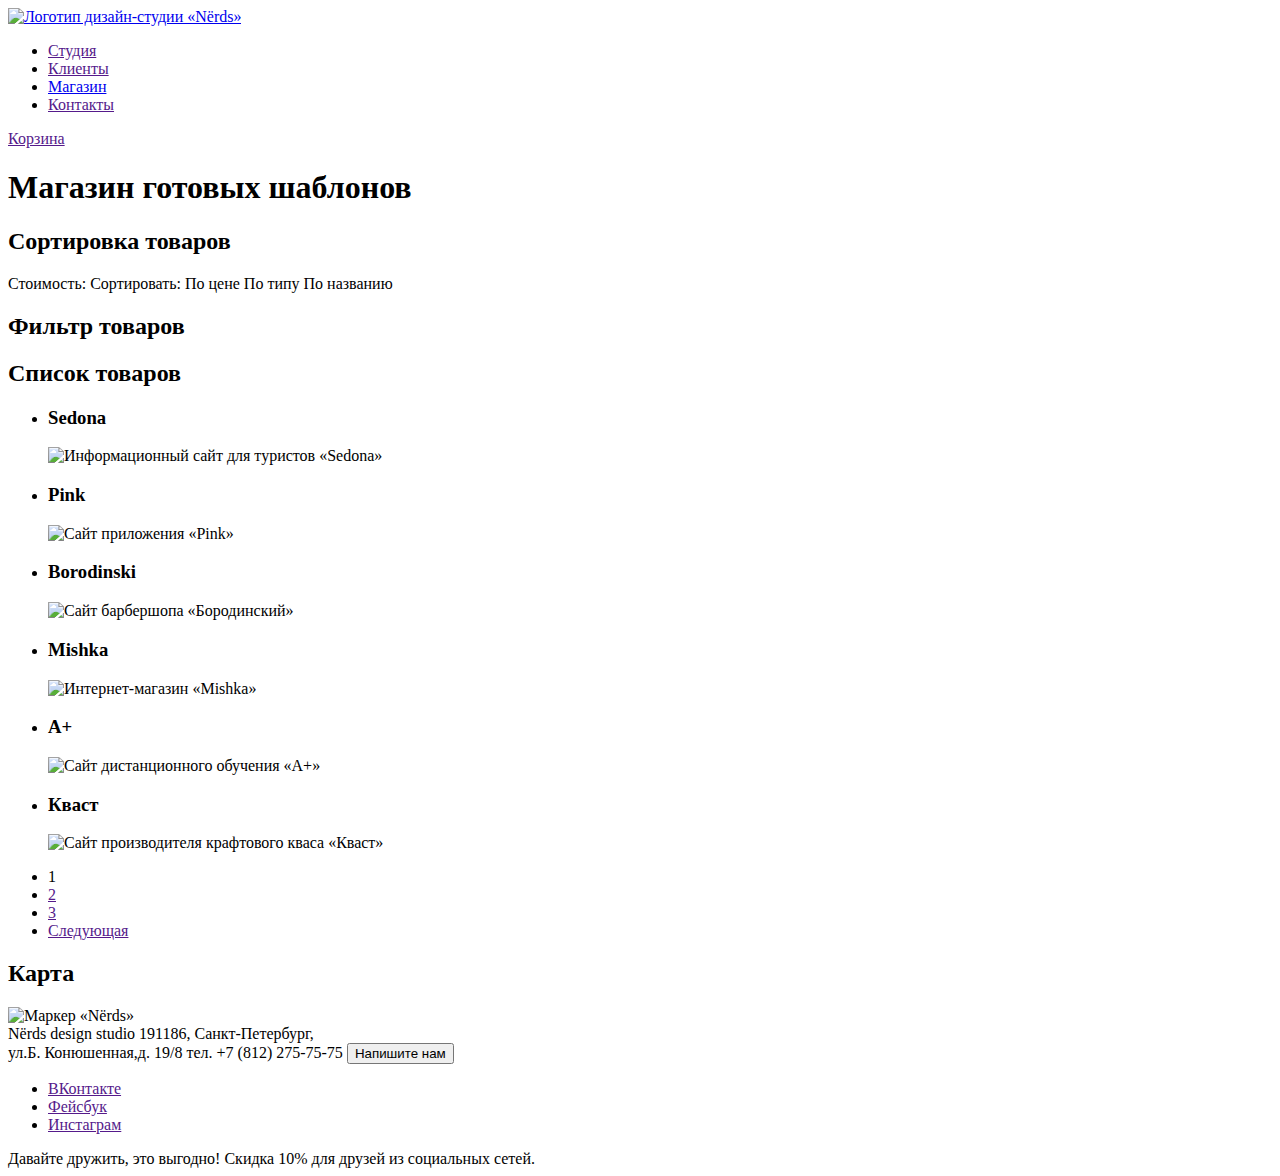
==== catalog.html @ 032d024c "Дополняем разметку" ====
<!DOCTYPE html>
<html lang="ru">

<head>
    <meta charset="utf-8">
    <title>Дизайн-студия «Nёrds»</title>
</head>

<body>
    <div class="container">

        <header>
            <div class="container">
                <nav>
                    <a href="index.html">
                        <img src="https://via.placeholder.com/160x65" width="160" height="65" alt="Логотип дизайн-студии «Nёrds»">
                    </a>
                    <ul>
                        <li><a href="">Студия</a></li>
                        <li><a href="">Клиенты</a></li>
                        <li><a href="catalog.html">Магазин</a></li>
                        <li><a href="">Контакты</a></li>
                    </ul>
                    <a href="">Корзина</a>
                </nav>
            </div>
            <h1>Магазин готовых шаблонов</h1>
        </header>

        <main>
            <div class="container">
                <section aria-label="sort">
                    <h2>Сортировка товаров</h2>
                    <span>Стоимость:</span>
                    <span>Сортировать:</span>
                    <span>По цене</span>
                    <span>По типу</span>
                    <span>По названию</span>
                </section>
            </div>
            <div class="container">
                <section aria-label="filter">
                    <h2>Фильтр товаров</h2>
                    <!-- Здесь будет форма фильтра по параметрам -->
                </section>
            </div>
            <div class="container">
                <section aria-label="product">
                    <h2>Список товаров</h2>
                    <ul>
                        <li>
                            <a>
                                <h3>Sedona</h3>
                                <div>
                                    <img src="https://via.placeholder.com/360x580" width="360" height="580" alt="Информационный сайт для туристов «Sedona»">
                                </div>
                            </a>
                        </li>
                        <li>
                            <a>
                                <h3>Pink</h3>
                                <div>
                                    <img src="https://via.placeholder.com/360x580" width="360" height="580" alt="Сайт приложения «Pink»">
                                </div>
                            </a>
                        </li>
                        <li>
                            <a>
                                <h3>Borodinski</h3>
                                <div>
                                    <img src="https://via.placeholder.com/360x580" width="360" height="580" alt="Сайт барбершопа «Бородинский»">
                                </div>
                            </a>
                        </li>
                        <li>
                            <a>
                                <h3>Mishka</h3>
                                <div>
                                    <img src="https://via.placeholder.com/360x580" width="360" height="580" alt="Интернет-магазин «Mishka»">
                                </div>
                            </a>
                        </li>
                        <li>
                            <a>
                                <h3>А+</h3>
                                <div>
                                    <img src="https://via.placeholder.com/360x580" width="360" height="580" alt="Сайт дистанционного обучения «А+»">
                                </div>
                            </a>
                        </li>
                        <li>
                            <a>
                                <h3>Кваст</h3>
                                <div>
                                    <img src="https://via.placeholder.com/360x580" width="360" height="580" alt="Сайт производителя крафтового кваса «Кваст»">
                                </div>
                            </a>
                        </li>
                    </ul>
                </section>
            </div>
            <div class="container">
                <section aria-label="pages">
                    <ul>
                        <li>
                            <a>1</a>
                        </li>
                        <li>
                            <a href="">2</a>
                        </li>
                        <li>
                            <a href="">3</a>
                        </li>
                        <li>
                            <a href="">Следующая</a>
                        </li>
                    </ul>
                </section>
            </div>
        </main>

        <footer>
            <div class="container">
                <section aria-label="map">
                    <h2>Карта</h2>
                    <!-- Карта, как мне кажется, пойдет бэкграундом для секции-->
                    <!--<img src="https://via.placeholder.com/1440x416" width="1440" height="416" alt="Карта с адресом">-->
                    <img src="https://via.placeholder.com/231x190" width="231" height="190" alt="Маркер «Nёrds»">
                    <div class="address">
                        <span>Nёrds design studio</span>
                        <span>
                            191186, Санкт-Петербург,<br>
                            ул.Б. Конюшенная,д. 19/8
                        </span>
                        <span>тел. +7 (812) 275-75-75</span>
                        <button type="button">Напишите нам</button>
                </section>
            </div>
            <div class="container">
                <section aria-label="socialnet">
                    <ul>
                        <li>
                            <a href="">ВКонтакте</a>
                        </li>
                        <li>
                            <a href="">Фейсбук</a>
                        </li>
                        <li>
                            <a href="">Инстаграм</a>
                        </li>
                    </ul>
                    <div class="container"> 
                        <span>Давайте дружить, это выгодно!</span>
                        <span>Скидка 10% для друзей из социальных сетей.</span>
                    </div>
                </section>
            </div>
        </footer>

<!-- Модальное окно -->
<!--    <section aria-label="modal-window">
        <h2>Напишите нам</h2>
        Здесь будет форма обратной связи 
        <button type="button">Закрыть</button>
    </section>-->
    </div>
</body>
</html>
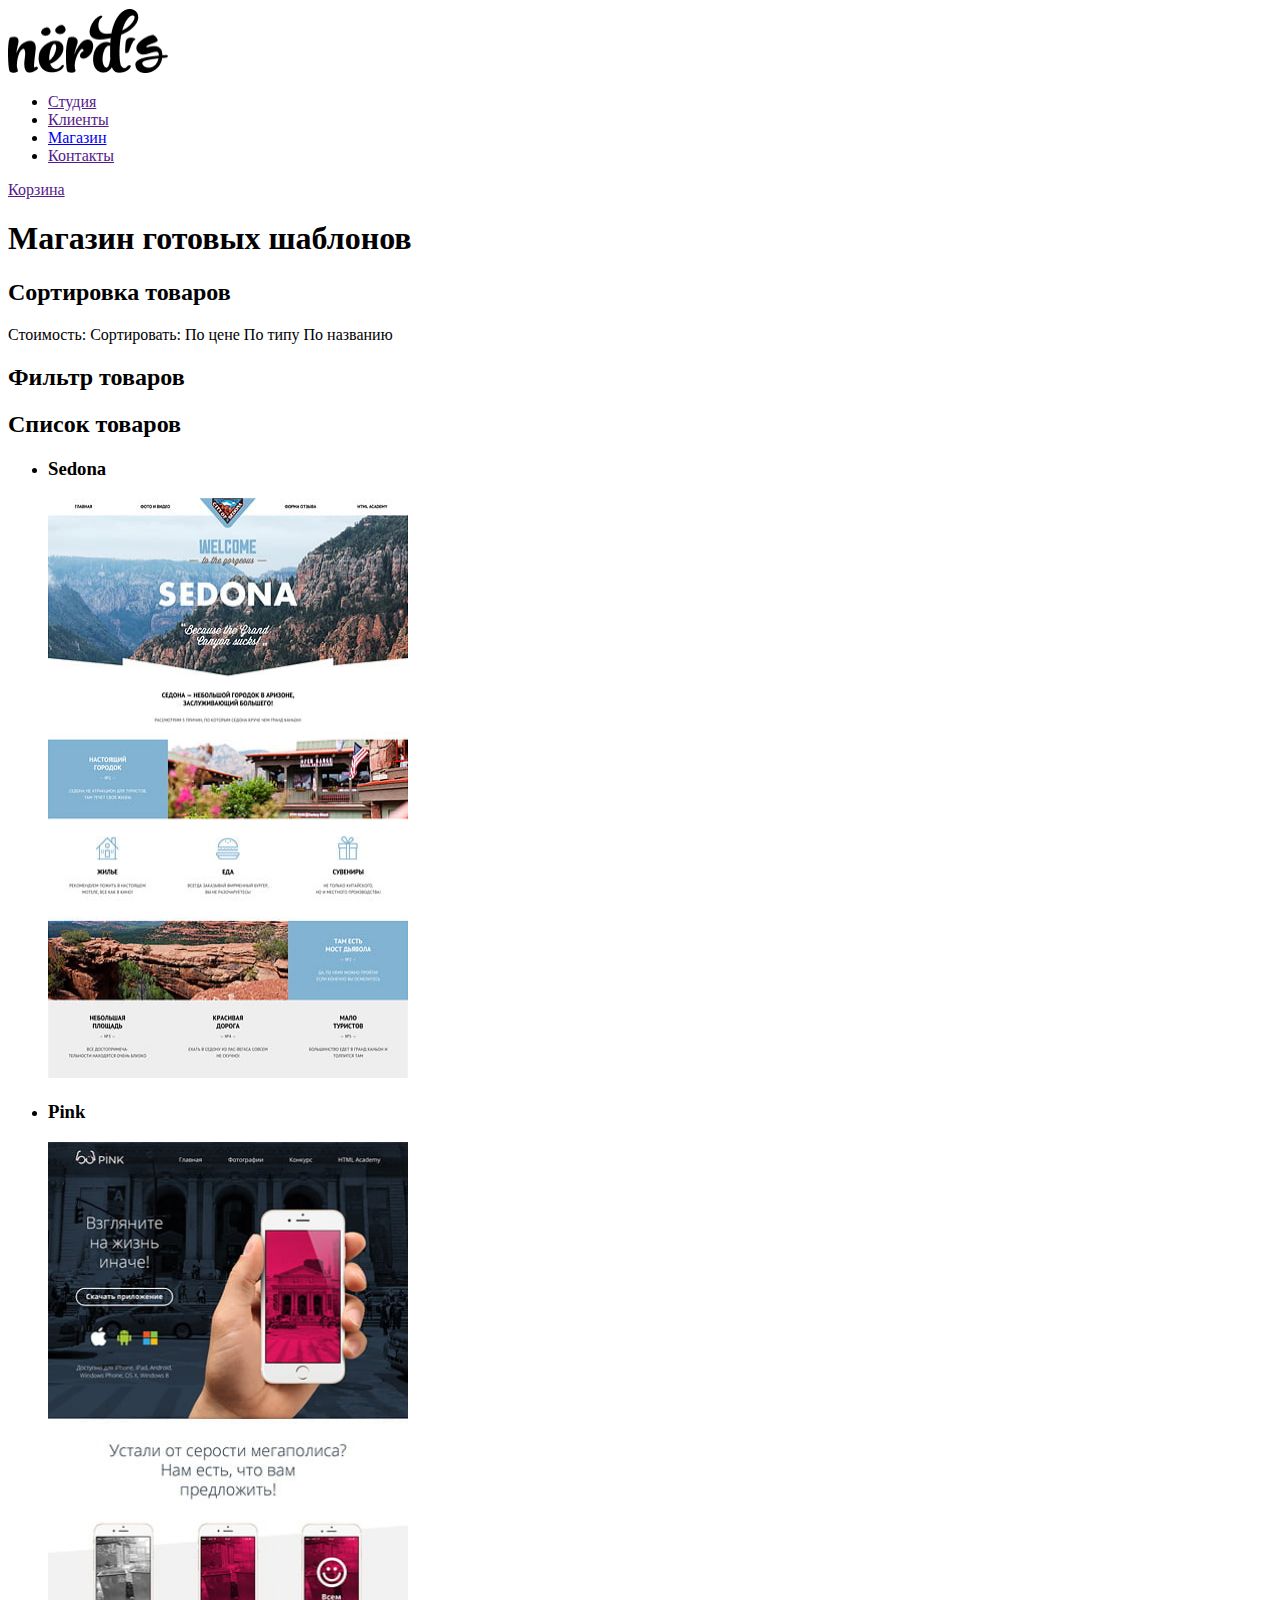
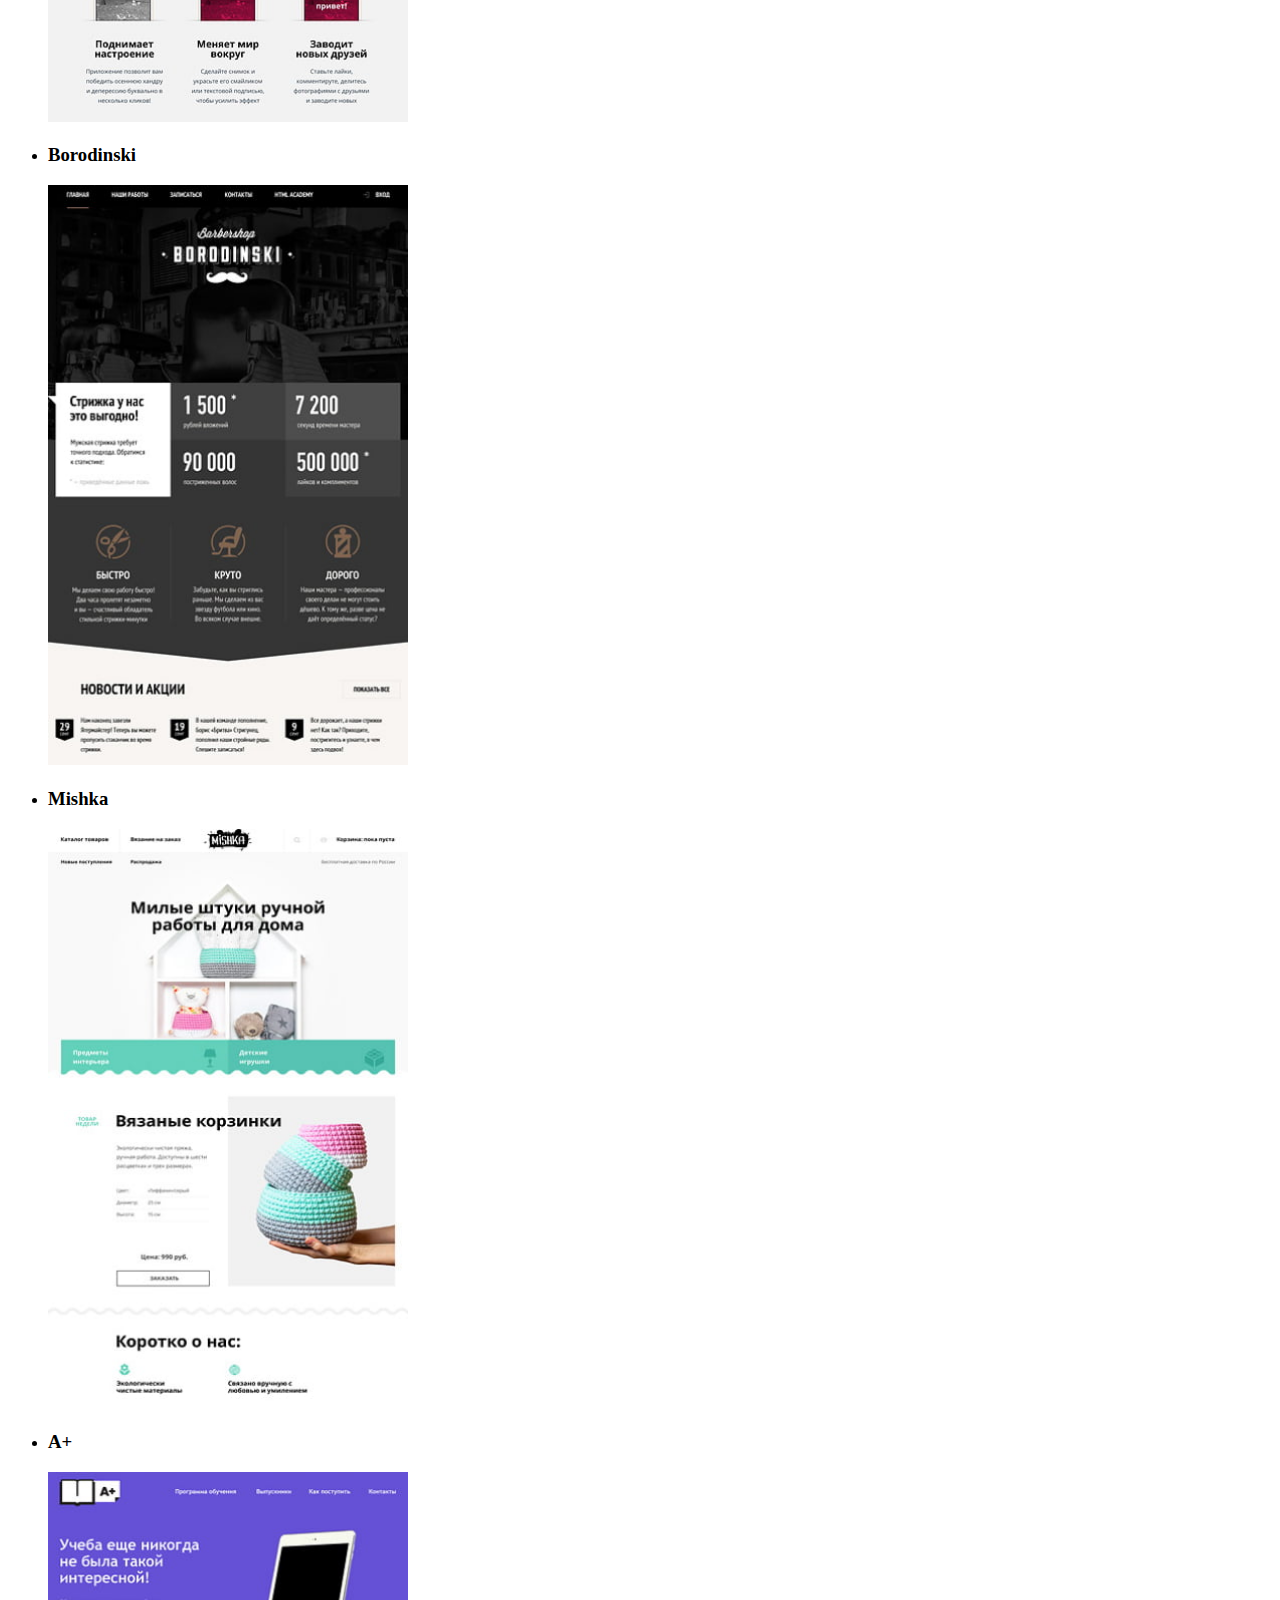
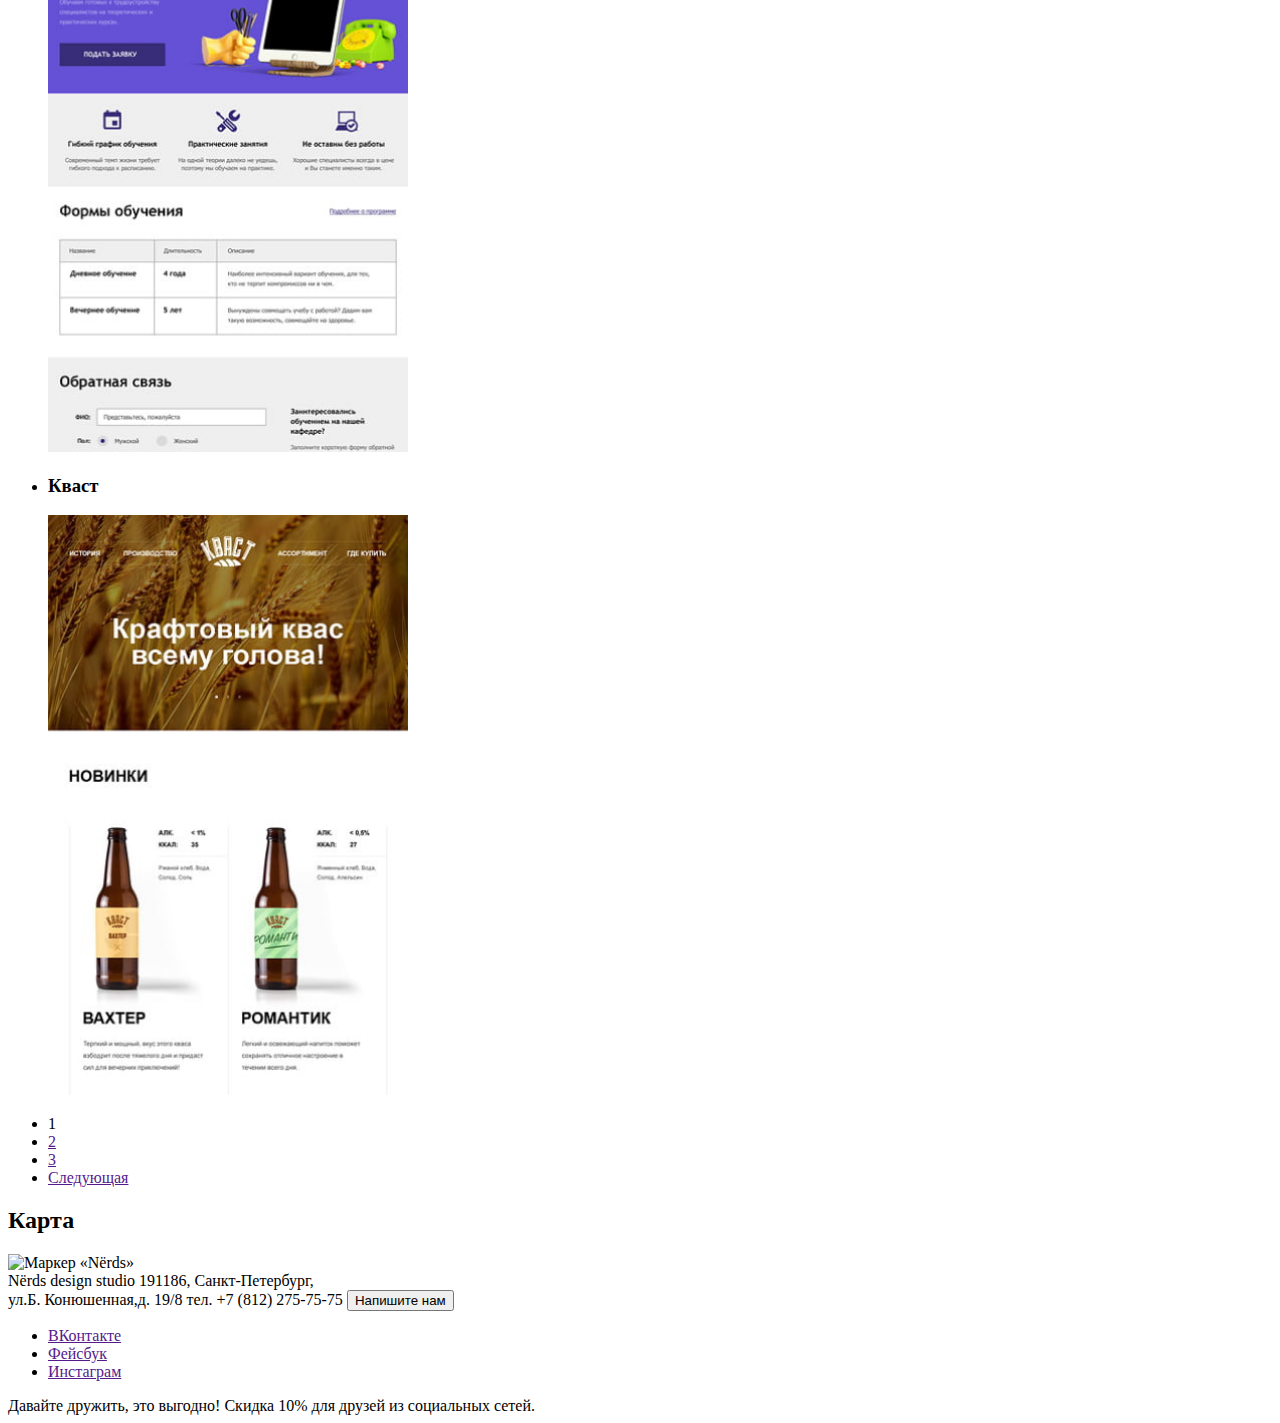
==== commit 202033a1: "Начинаем готовить графику" ====
--- a/catalog.html
+++ b/catalog.html
@@ -13,7 +13,7 @@
             <div class="container">
                 <nav>
                     <a href="index.html">
-                        <img src="https://via.placeholder.com/160x65" width="160" height="65" alt="Логотип дизайн-студии «Nёrds»">
+                        <img src="img/nerds-logo.png" width="160" height="65" alt="Логотип дизайн-студии «Nёrds»">
                     </a>
                     <ul>
                         <li><a href="">Студия</a></li>
@@ -52,7 +52,7 @@
                             <a>
                                 <h3>Sedona</h3>
                                 <div>
-                                    <img src="https://via.placeholder.com/360x580" width="360" height="580" alt="Информационный сайт для туристов «Sedona»">
+                                    <img src="img/img-sedona.jpg" width="360" height="580" alt="Информационный сайт для туристов «Sedona»">
                                 </div>
                             </a>
                         </li>
@@ -60,7 +60,7 @@
                             <a>
                                 <h3>Pink</h3>
                                 <div>
-                                    <img src="https://via.placeholder.com/360x580" width="360" height="580" alt="Сайт приложения «Pink»">
+                                    <img src="img/img-pink.jpg" width="360" height="580" alt="Сайт приложения «Pink»">
                                 </div>
                             </a>
                         </li>
@@ -68,7 +68,7 @@
                             <a>
                                 <h3>Borodinski</h3>
                                 <div>
-                                    <img src="https://via.placeholder.com/360x580" width="360" height="580" alt="Сайт барбершопа «Бородинский»">
+                                    <img src="img/img-barbershop.jpg" width="360" height="580" alt="Сайт барбершопа «Бородинский»">
                                 </div>
                             </a>
                         </li>
@@ -76,7 +76,7 @@
                             <a>
                                 <h3>Mishka</h3>
                                 <div>
-                                    <img src="https://via.placeholder.com/360x580" width="360" height="580" alt="Интернет-магазин «Mishka»">
+                                    <img src="img/img-mishka.jpg" width="360" height="580" alt="Интернет-магазин «Mishka»">
                                 </div>
                             </a>
                         </li>
@@ -84,7 +84,7 @@
                             <a>
                                 <h3>А+</h3>
                                 <div>
-                                    <img src="https://via.placeholder.com/360x580" width="360" height="580" alt="Сайт дистанционного обучения «А+»">
+                                    <img src="img/img-aplus.jpg" width="360" height="580" alt="Сайт дистанционного обучения «А+»">
                                 </div>
                             </a>
                         </li>
@@ -92,7 +92,7 @@
                             <a>
                                 <h3>Кваст</h3>
                                 <div>
-                                    <img src="https://via.placeholder.com/360x580" width="360" height="580" alt="Сайт производителя крафтового кваса «Кваст»">
+                                    <img src="img/img-kvast.jpg" width="360" height="580" alt="Сайт производителя крафтового кваса «Кваст»">
                                 </div>
                             </a>
                         </li>
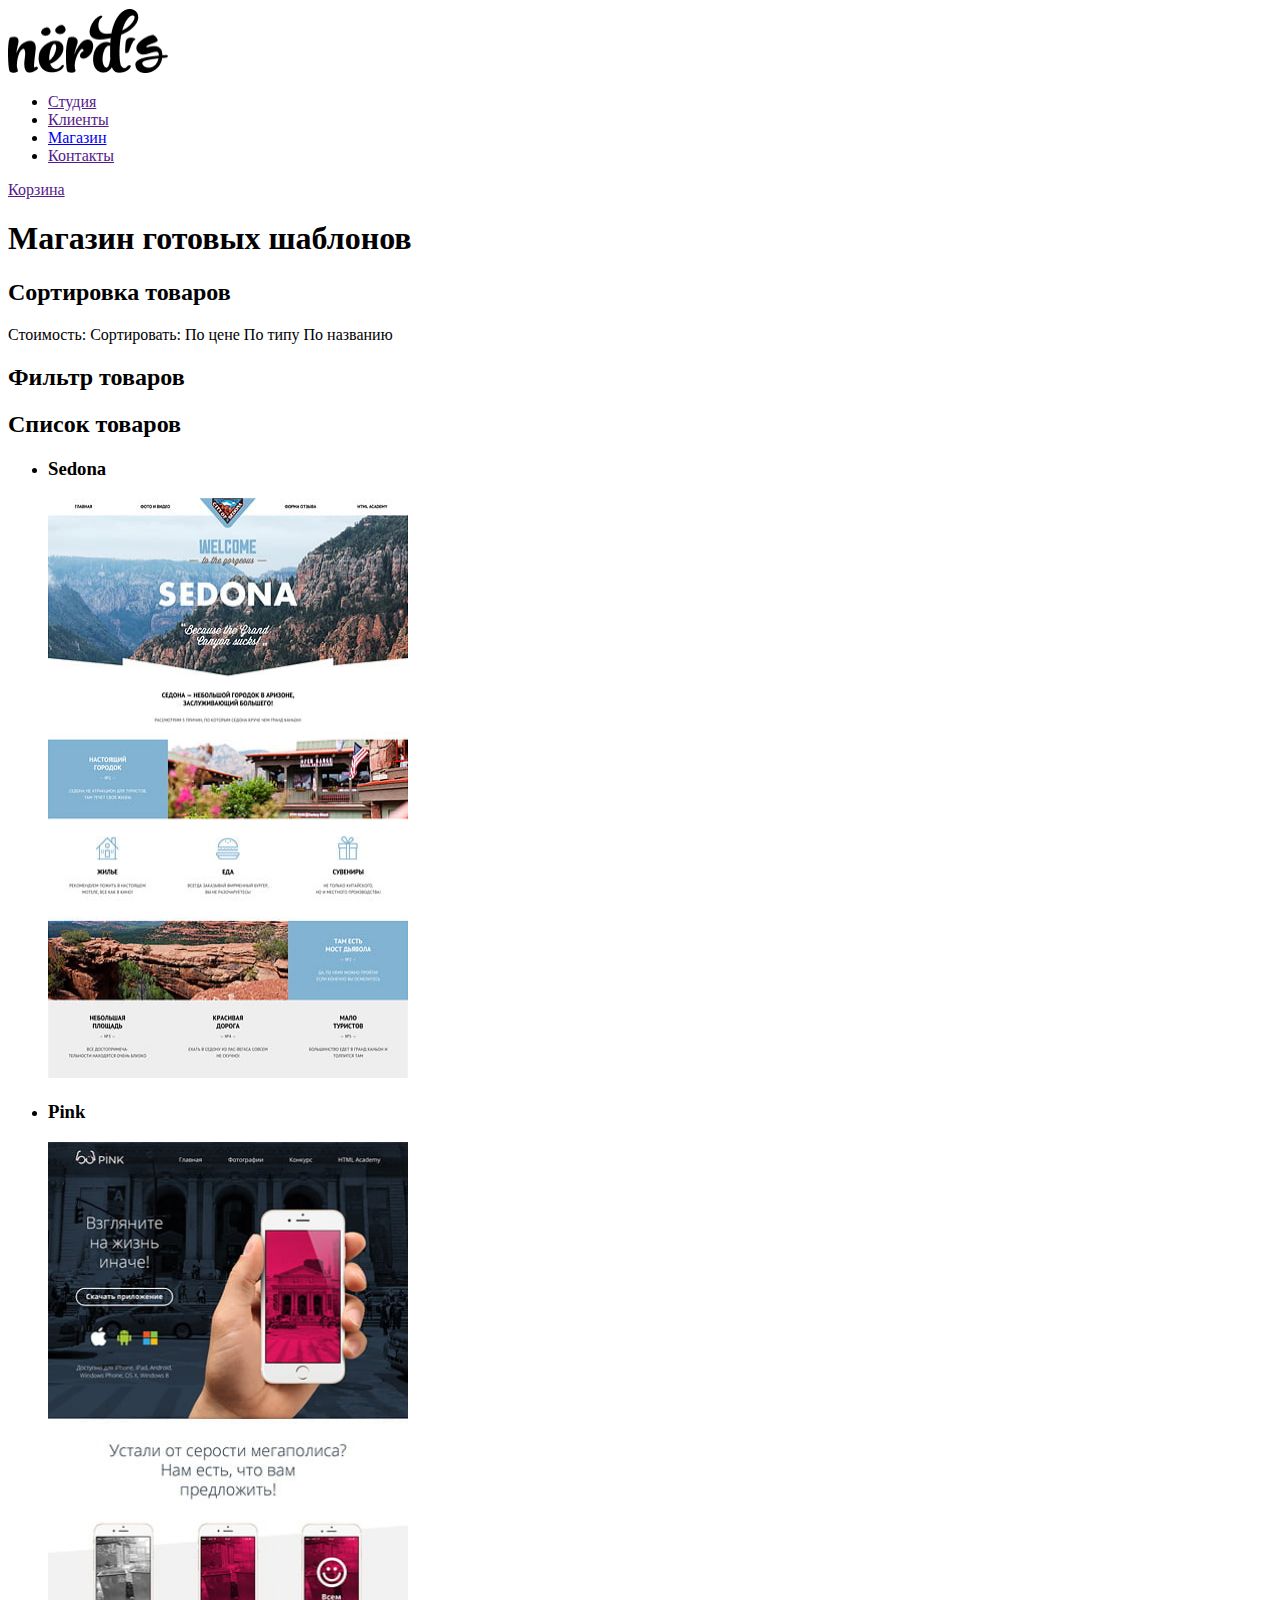
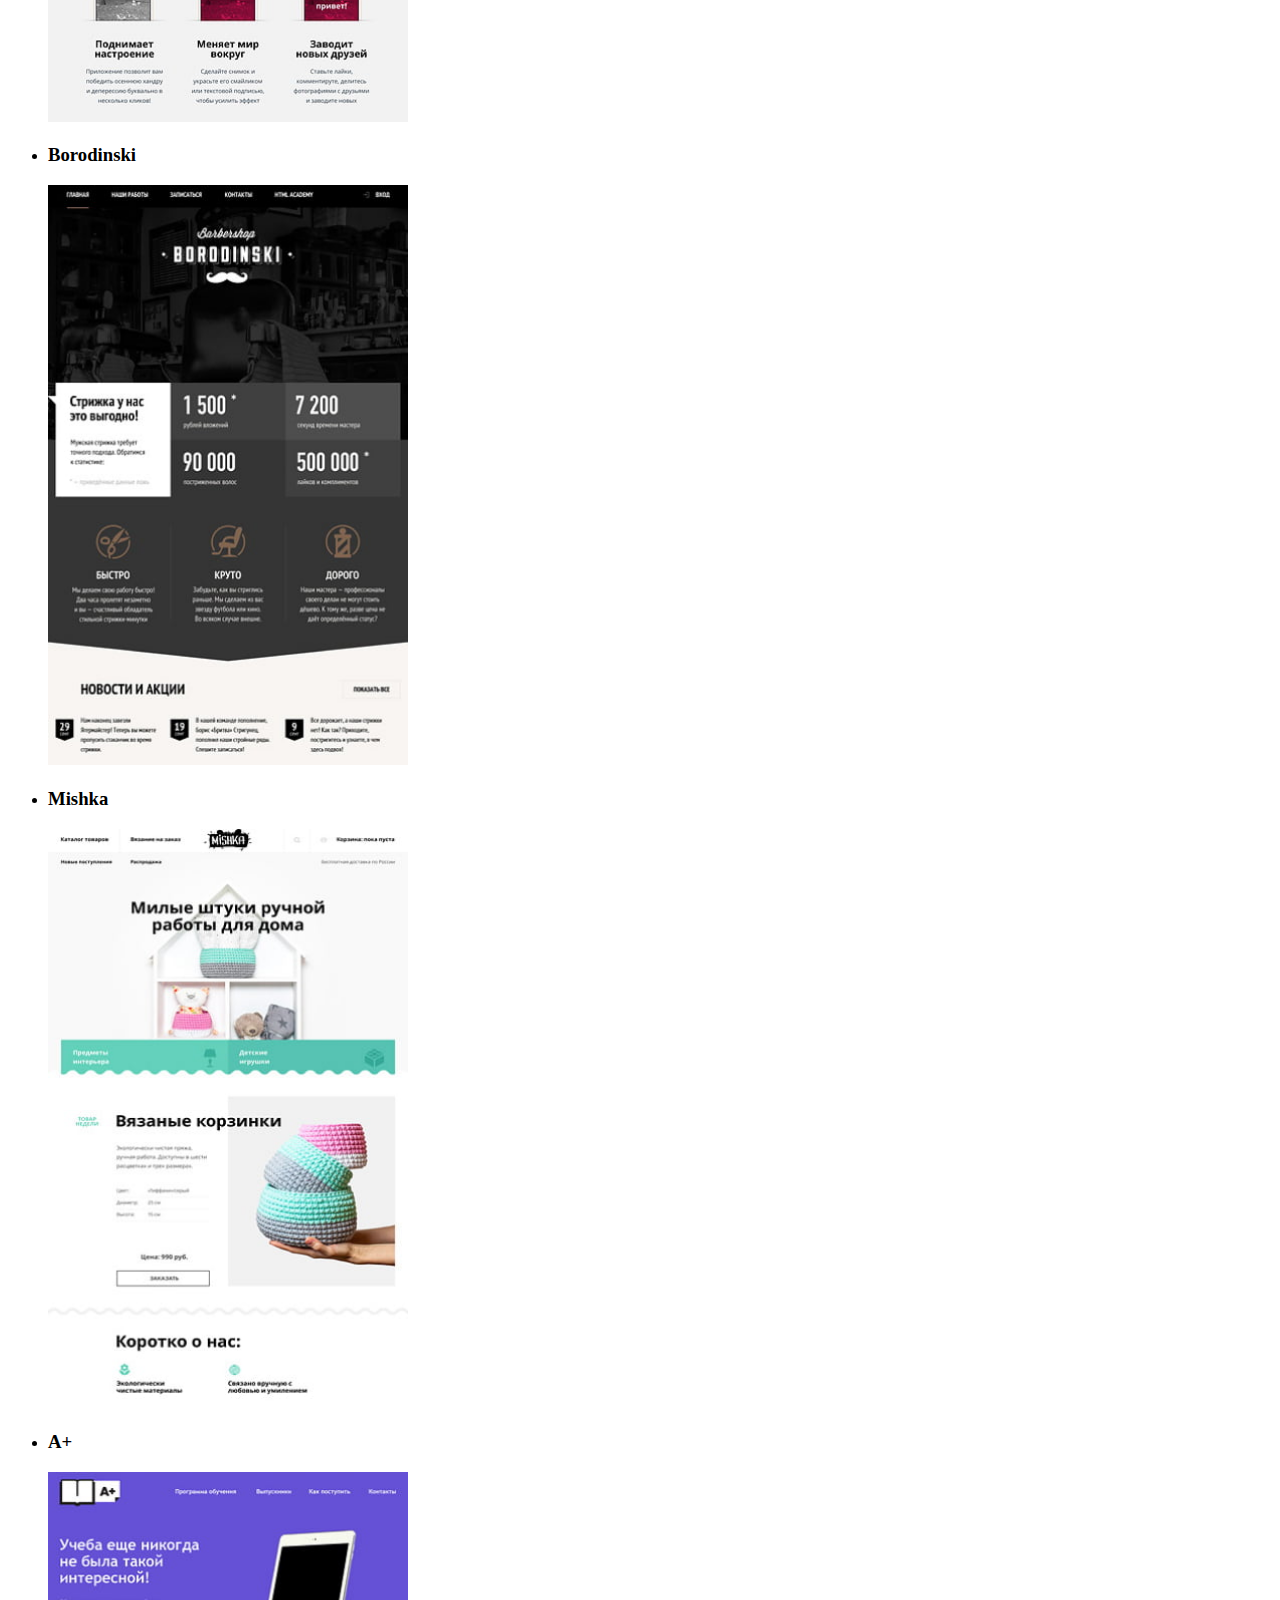
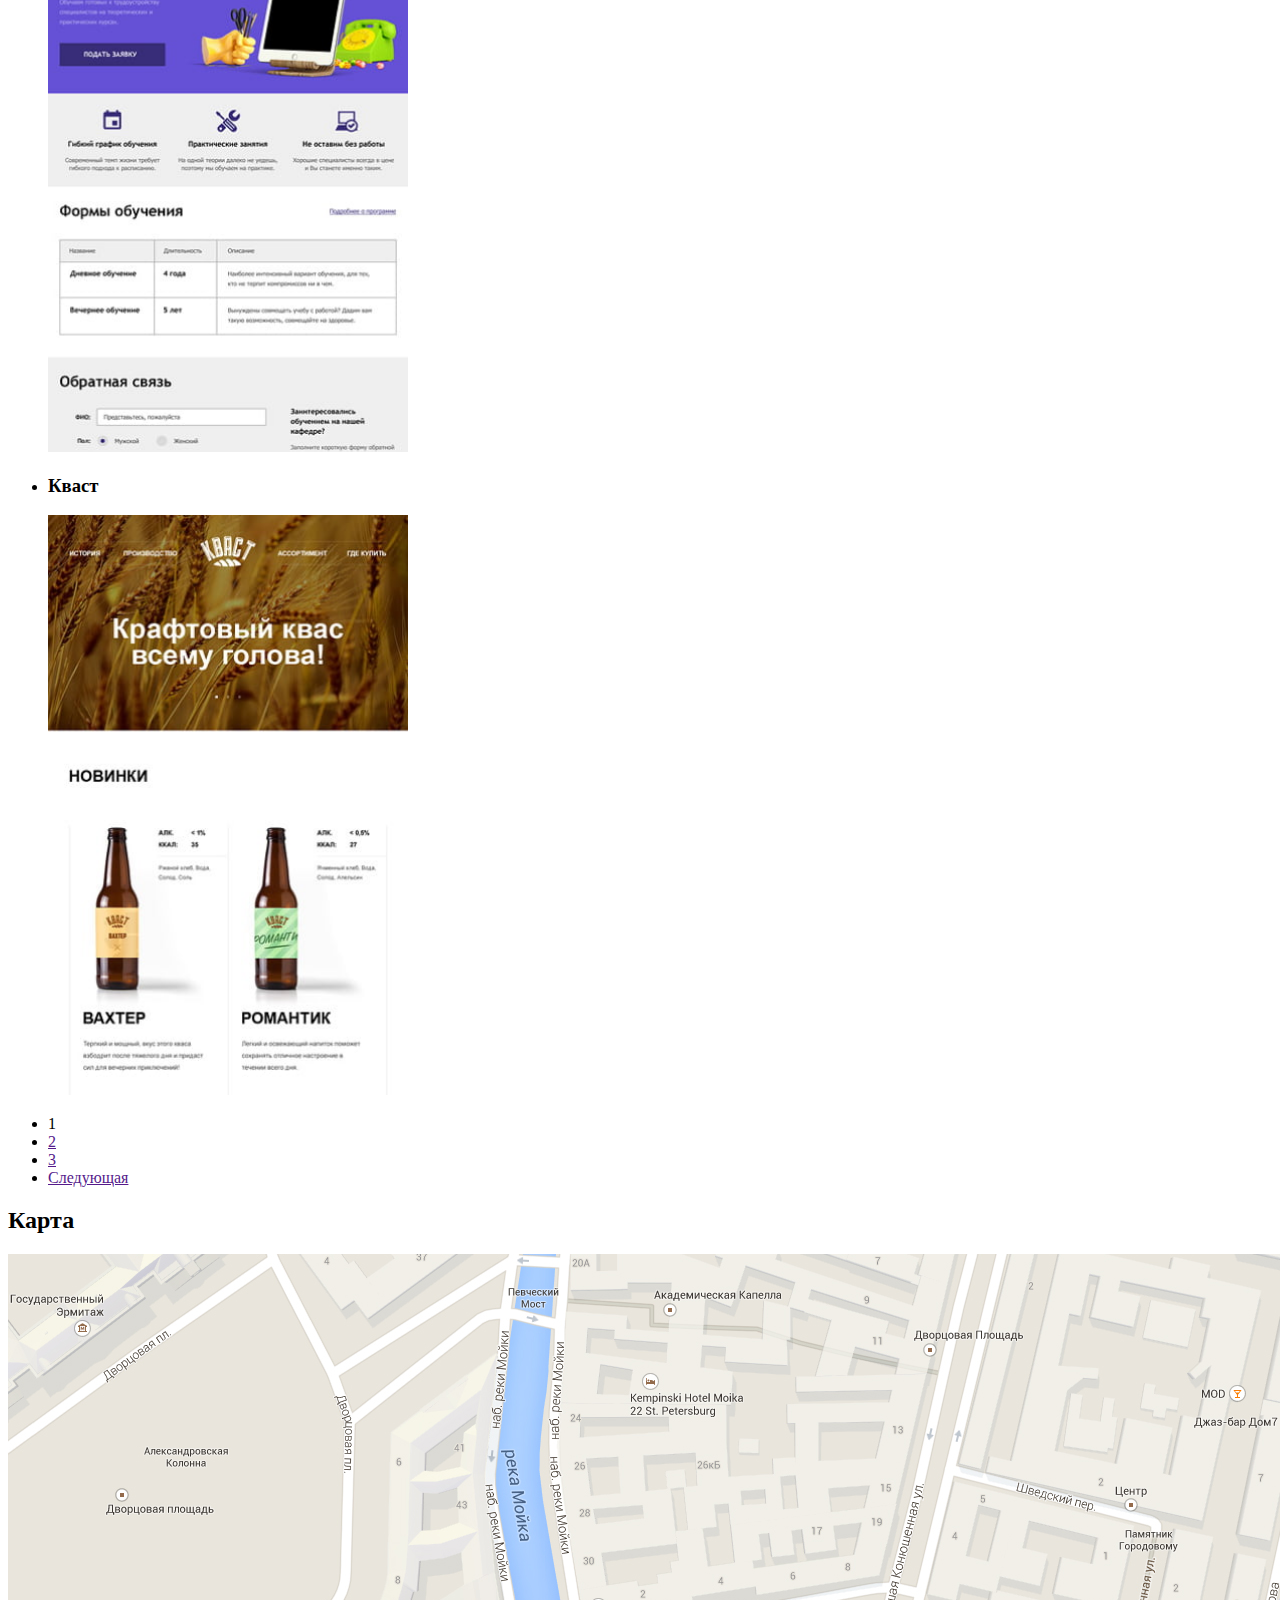
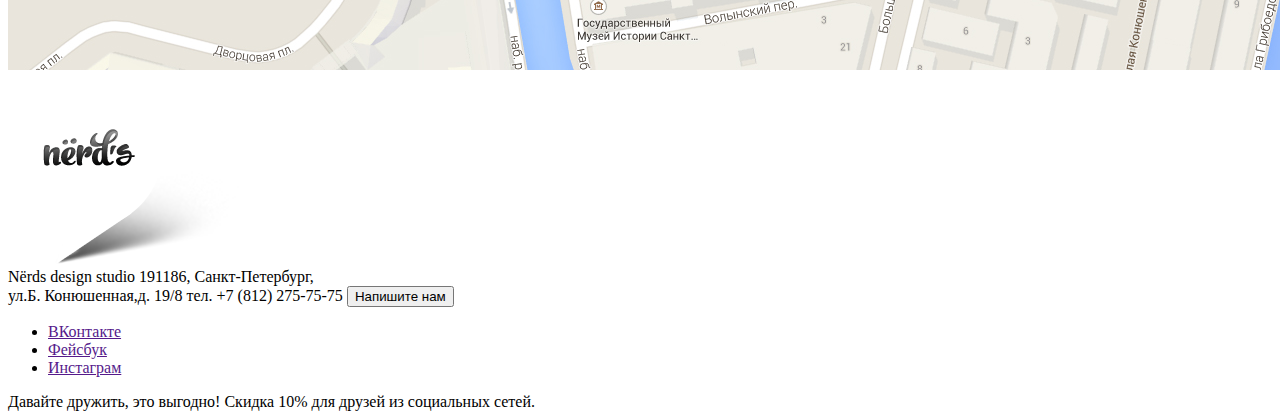
==== commit 7df75d79: "Продолжаем подготовку графики" ====
--- a/catalog.html
+++ b/catalog.html
@@ -123,9 +123,8 @@
             <div class="container">
                 <section aria-label="map">
                     <h2>Карта</h2>
-                    <!-- Карта, как мне кажется, пойдет бэкграундом для секции-->
-                    <!--<img src="https://via.placeholder.com/1440x416" width="1440" height="416" alt="Карта с адресом">-->
-                    <img src="https://via.placeholder.com/231x190" width="231" height="190" alt="Маркер «Nёrds»">
+                    <img src="img/map.png" width="1440" height="416" alt="Карта с адресом">
+                    <img src="img/map-marker.png" width="231" height="190" alt="Маркер «Nёrds»">
                     <div class="address">
                         <span>Nёrds design studio</span>
                         <span>
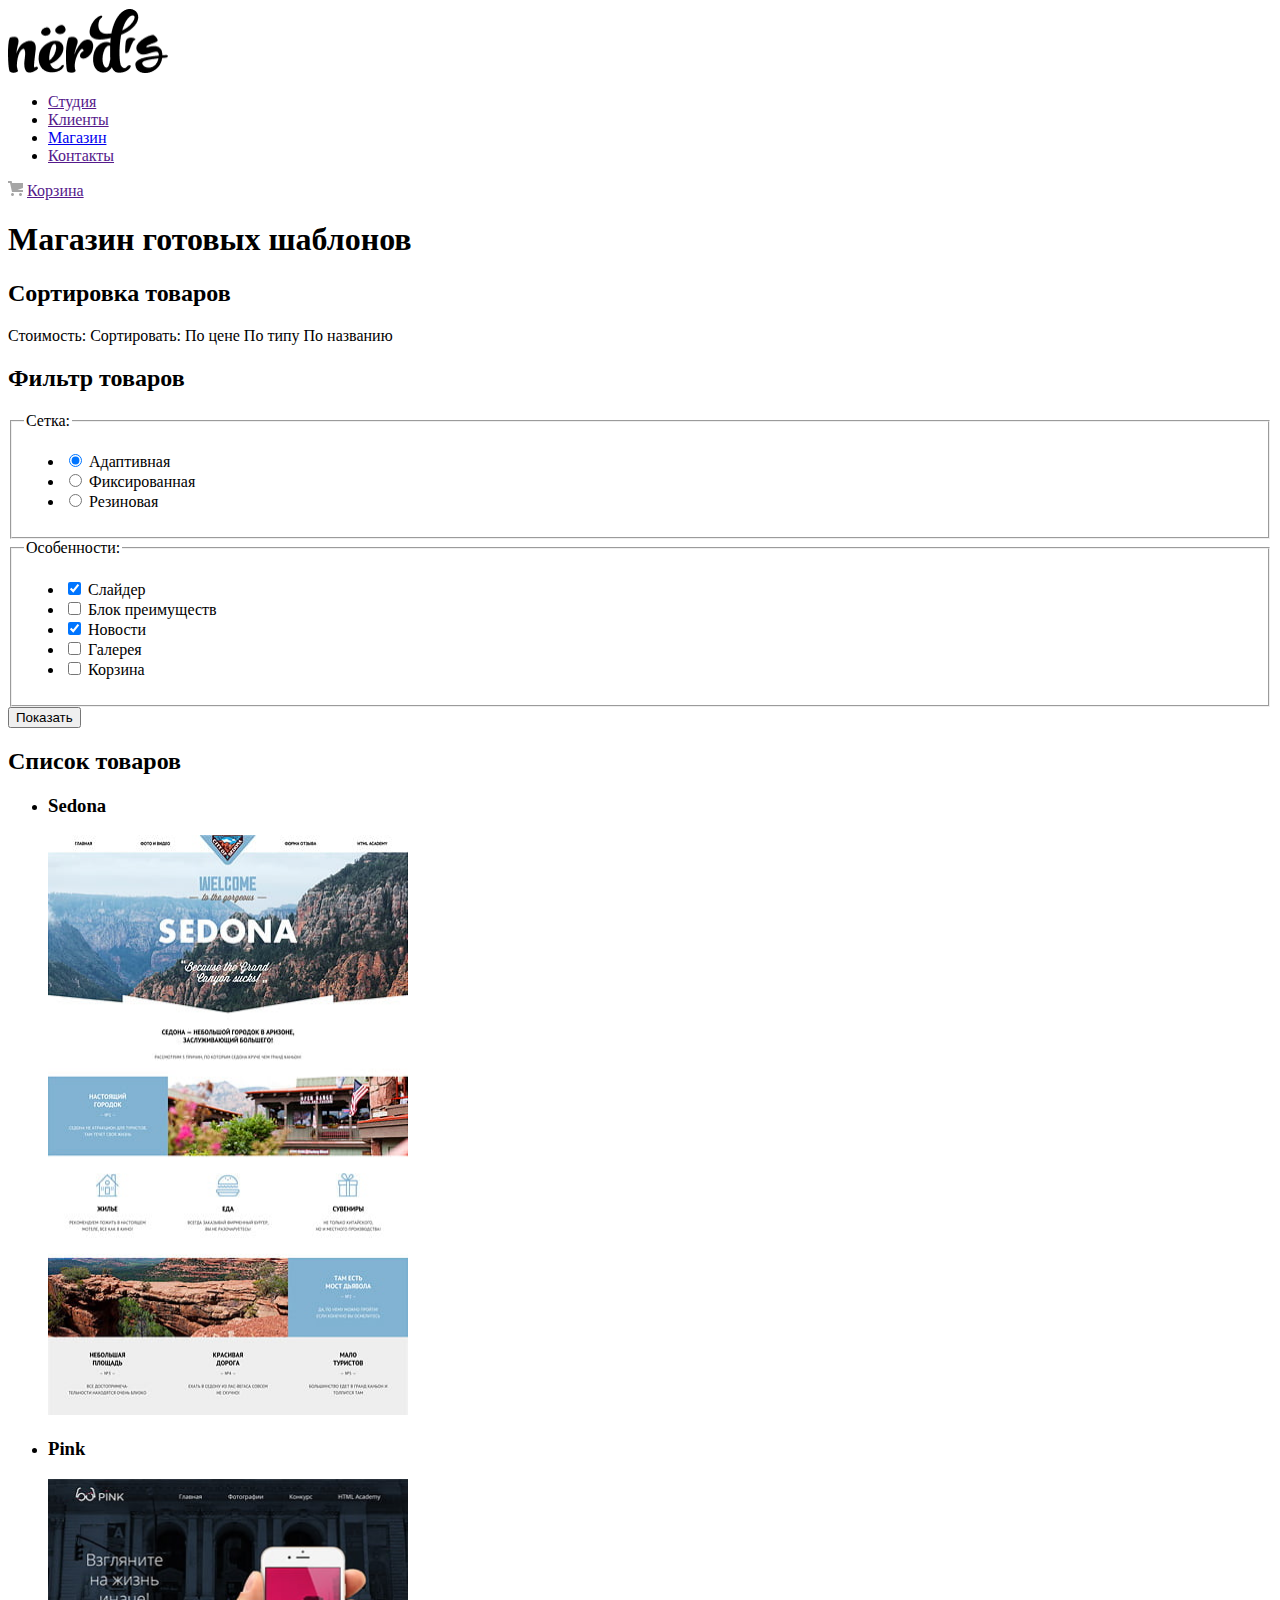
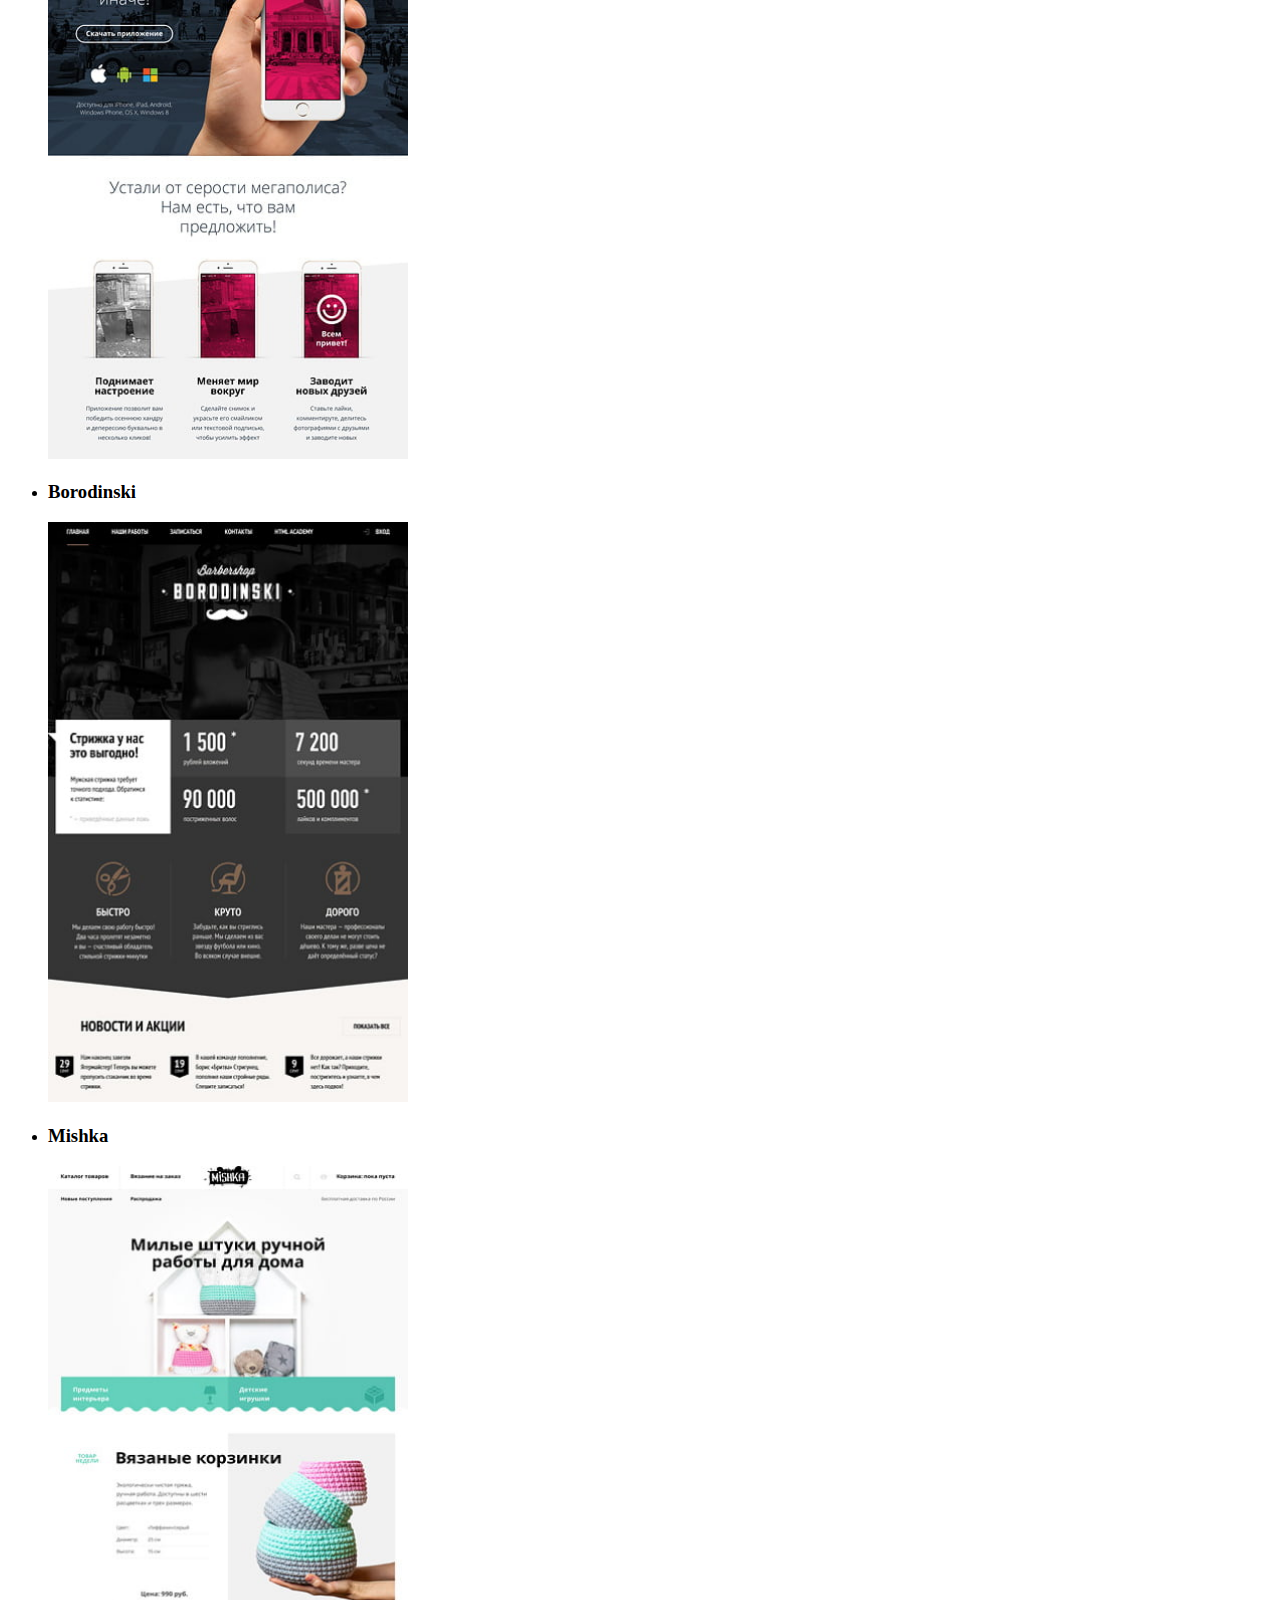
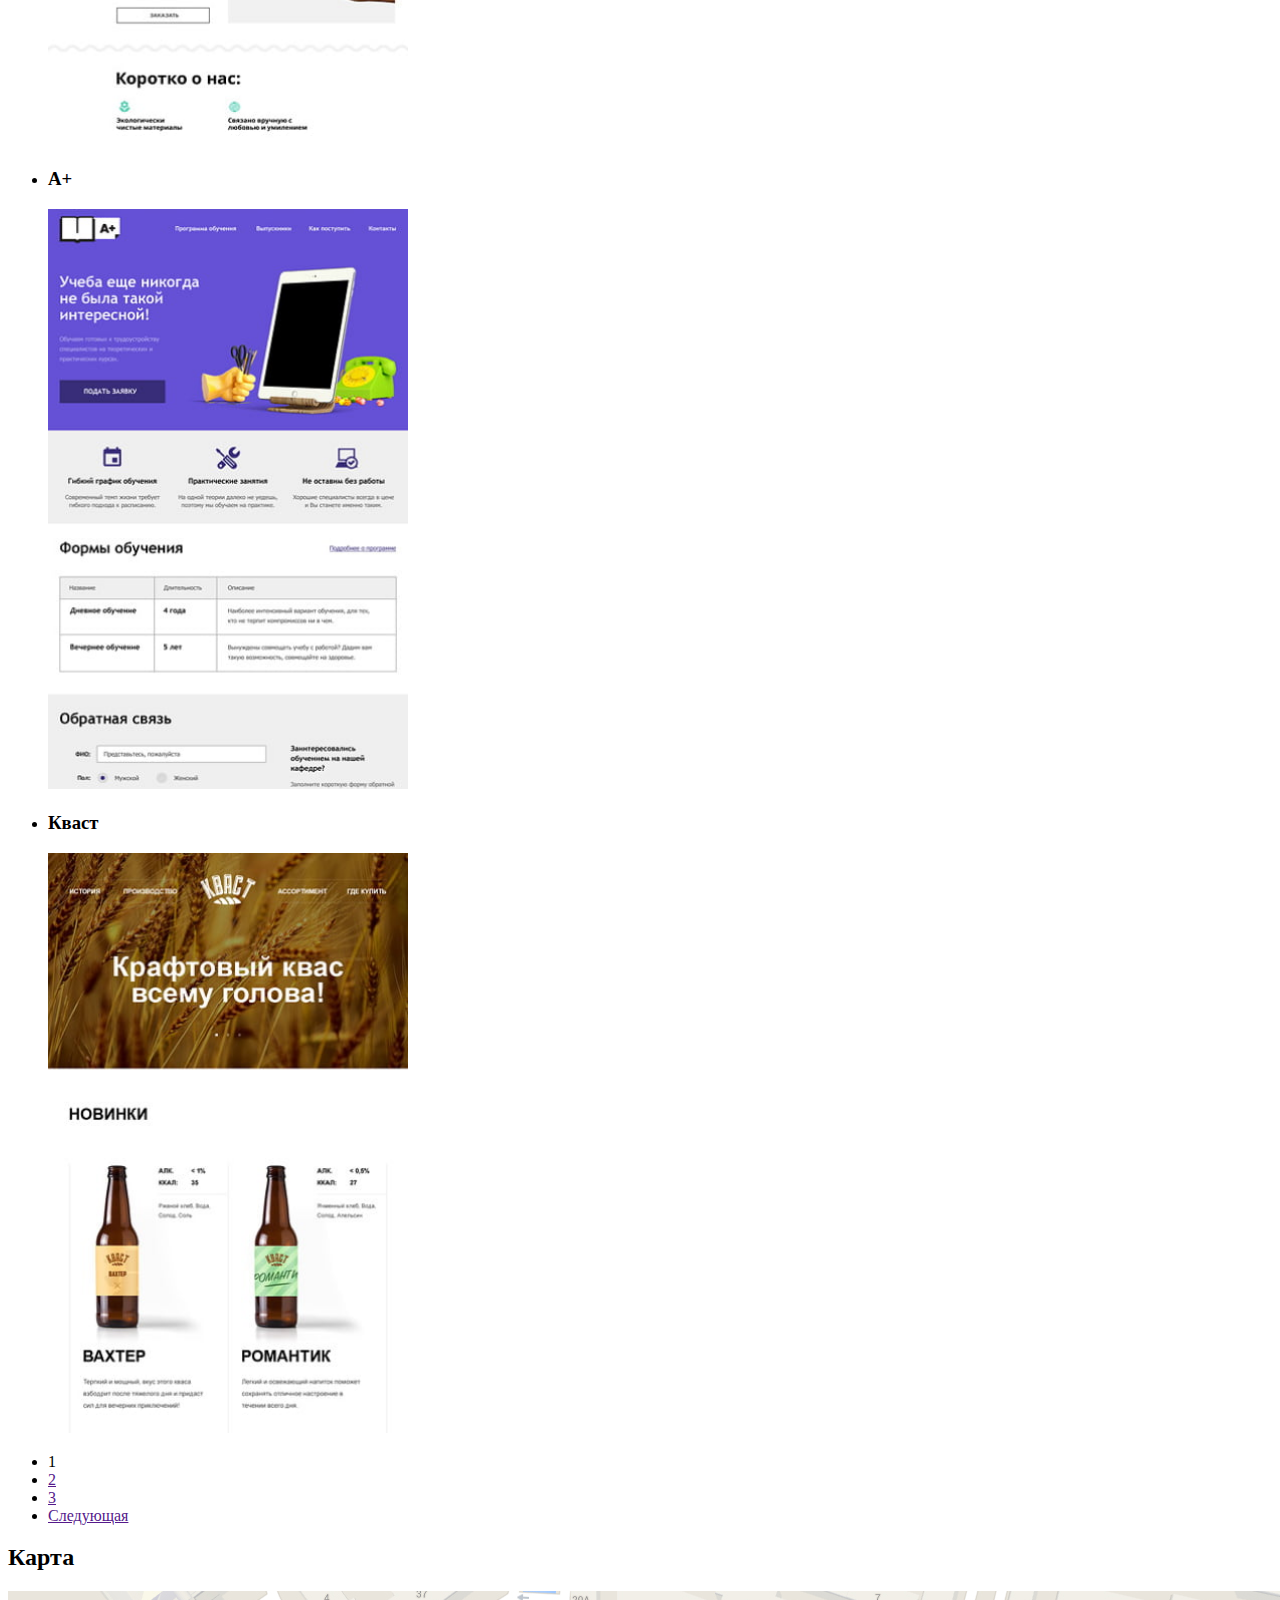
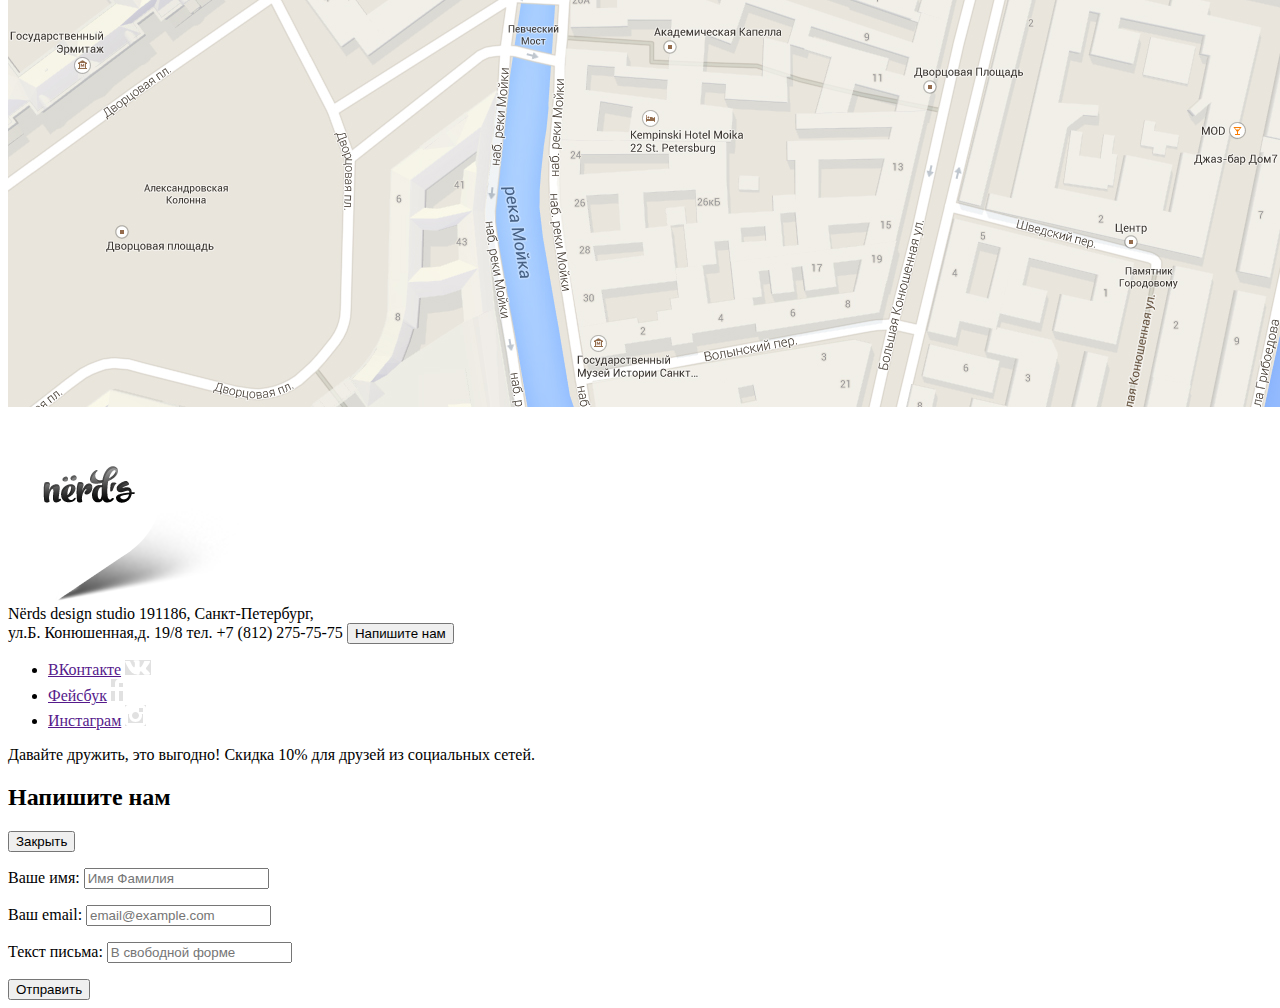
==== commit ca6faab5: "Продолжаем разметку" ====
--- a/catalog.html
+++ b/catalog.html
@@ -21,6 +21,7 @@
                         <li><a href="catalog.html">Магазин</a></li>
                         <li><a href="">Контакты</a></li>
                     </ul>
+                    <img src="img/cart-icon.svg" width="15" height="15" alt="Корзина">
                     <a href="">Корзина</a>
                 </nav>
             </div>
@@ -30,7 +31,7 @@
         <main>
             <div class="container">
                 <section aria-label="sort">
-                    <h2>Сортировка товаров</h2>
+                    <h2 class="visually-hidden">Сортировка товаров</h2>
                     <span>Стоимость:</span>
                     <span>Сортировать:</span>
                     <span>По цене</span>
@@ -40,17 +41,61 @@
             </div>
             <div class="container">
                 <section aria-label="filter">
-                    <h2>Фильтр товаров</h2>
-                    <!-- Здесь будет форма фильтра по параметрам -->
+                    <h2 class="visually-hidden">Фильтр товаров</h2>
+                    <form action="https://echo.htmlacademy.ru" method="get">
+                        <fieldset>
+                            <legend>Сетка:</legend>
+                            <ul>
+                                <li>
+                                    <input type="radio" name="grid-group" value="adaptive" id="filter-adaptive" checked>
+                                    <label for="filter-adaptive">Адаптивная</label>
+                                </li>
+                                <li>
+                                    <input type="radio" name="grid-group" value="fixed" id="filter-fixed">
+                                    <label for="filter-fixed">Фиксированная</label>
+                                </li>
+                                <li>
+                                    <input type="radio" name="grid-group" value="rubber" id="filter-rubber">
+                                    <label for="filter-rubber">Резиновая</label>
+                                </li>
+                            </ul>
+                        </fieldset>
+                        <fieldset>
+                            <legend>Особенности:</legend>
+                            <ul>
+                                <li>
+                                    <input type="checkbox" name="slider" id="filter-slider" checked>
+                                    <label for="filter-slider">Слайдер</label>
+                                 </li>
+                                <li>
+                                    <input type="checkbox" name="advantages" id="filter-advantages">
+                                    <label for="filter-advantages">Блок преимуществ</label>
+                                </li>
+                                <li>
+                                    <input type="checkbox" name="news" id="filter-news" checked>
+                                    <label for="filter-news">Новости</label>
+                                </li>
+                                <li>
+                                    <input type="checkbox" name="gallery" id="filter-gallery">
+                                    <label for="filter-gallery">Галерея</label>
+                                </li>
+                                <li>
+                                    <input type="checkbox" name="cart" id="filter-cart">
+                                    <label for="filter-cart">Корзина</label>
+                                </li>
+                            </ul>
+                        </fieldset>
+                        <button type="submit">Показать</button>
+                    </form>
                 </section>
             </div>
             <div class="container">
                 <section aria-label="product">
-                    <h2>Список товаров</h2>
-                    <ul>
-                        <li>
-                            <a>
-                                <h3>Sedona</h3>
+                    <h2 class="visually-hidden">Список товаров</h2>
+                    <ul>
+                        <li>
+                            <a>
+                                <h3 class="visually-hidden">Sedona</h3>
                                 <div>
                                     <img src="img/img-sedona.jpg" width="360" height="580" alt="Информационный сайт для туристов «Sedona»">
                                 </div>
@@ -66,7 +111,7 @@
                         </li>
                         <li>
                             <a>
-                                <h3>Borodinski</h3>
+                                <h3 class="visually-hidden">Borodinski</h3>
                                 <div>
                                     <img src="img/img-barbershop.jpg" width="360" height="580" alt="Сайт барбершопа «Бородинский»">
                                 </div>
@@ -74,7 +119,7 @@
                         </li>
                         <li>
                             <a>
-                                <h3>Mishka</h3>
+                                <h3 class="visually-hidden">Mishka</h3>
                                 <div>
                                     <img src="img/img-mishka.jpg" width="360" height="580" alt="Интернет-магазин «Mishka»">
                                 </div>
@@ -82,7 +127,7 @@
                         </li>
                         <li>
                             <a>
-                                <h3>А+</h3>
+                                <h3 class="visually-hidden">А+</h3>
                                 <div>
                                     <img src="img/img-aplus.jpg" width="360" height="580" alt="Сайт дистанционного обучения «А+»">
                                 </div>
@@ -90,7 +135,7 @@
                         </li>
                         <li>
                             <a>
-                                <h3>Кваст</h3>
+                                <h3 class="visually-hidden">Кваст</h3>
                                 <div>
                                     <img src="img/img-kvast.jpg" width="360" height="580" alt="Сайт производителя крафтового кваса «Кваст»">
                                 </div>
@@ -122,7 +167,7 @@
         <footer>
             <div class="container">
                 <section aria-label="map">
-                    <h2>Карта</h2>
+                    <h2 class="visually-hidden">Карта</h2>
                     <img src="img/map.png" width="1440" height="416" alt="Карта с адресом">
                     <img src="img/map-marker.png" width="231" height="190" alt="Маркер «Nёrds»">
                     <div class="address">
@@ -140,12 +185,15 @@
                     <ul>
                         <li>
                             <a href="">ВКонтакте</a>
+                            <img src="img/vk-icon.svg" width="26" height="15" alt="ВКонтакте" style="background-color: #E1E1E1;">
                         </li>
                         <li>
                             <a href="">Фейсбук</a>
+                            <img src="img/fb-icon.svg" width="12" height="22" alt="Фейсбук" style="background-color: #E1E1E1;">
                         </li>
                         <li>
                             <a href="">Инстаграм</a>
+                            <img src="img/insta-icon.svg" width="21" height="21" alt="Инстаграм" style="background-color: #E1E1E1;">
                         </li>
                     </ul>
                     <div class="container"> 
@@ -156,12 +204,26 @@
             </div>
         </footer>
 
-<!-- Модальное окно -->
-<!--    <section aria-label="modal-window">
-        <h2>Напишите нам</h2>
-        Здесь будет форма обратной связи 
-        <button type="button">Закрыть</button>
-    </section>-->
+    <div>
+        <section class="visually-hidden" aria-label="modal-window">
+            <h2>Напишите нам</h2>
+            <button type="button">Закрыть</button>
+            <form action="https://echo.htmlacademy.ru" method="post">
+                <p>
+                    <label for="feedback-name">Ваше имя:</label>
+                    <input id="feedback-name" type="text" name="name" placeholder="Имя Фамилия">
+                </p>
+                <p>
+                    <label for="feedback-email">Ваш email:</label>
+                    <input id="feedback-email" type="text" name="email" placeholder="email@example.com">
+                </p>
+                <p>
+                    <label for="feedback-message">Текст письма:</label>
+                    <input id="feedback-message" type="text" name="message" placeholder="В свободной форме">
+                </p>
+                <button type="submit">Отправить</button>
+            </form>
+        </section>
     </div>
 </body>
 </html>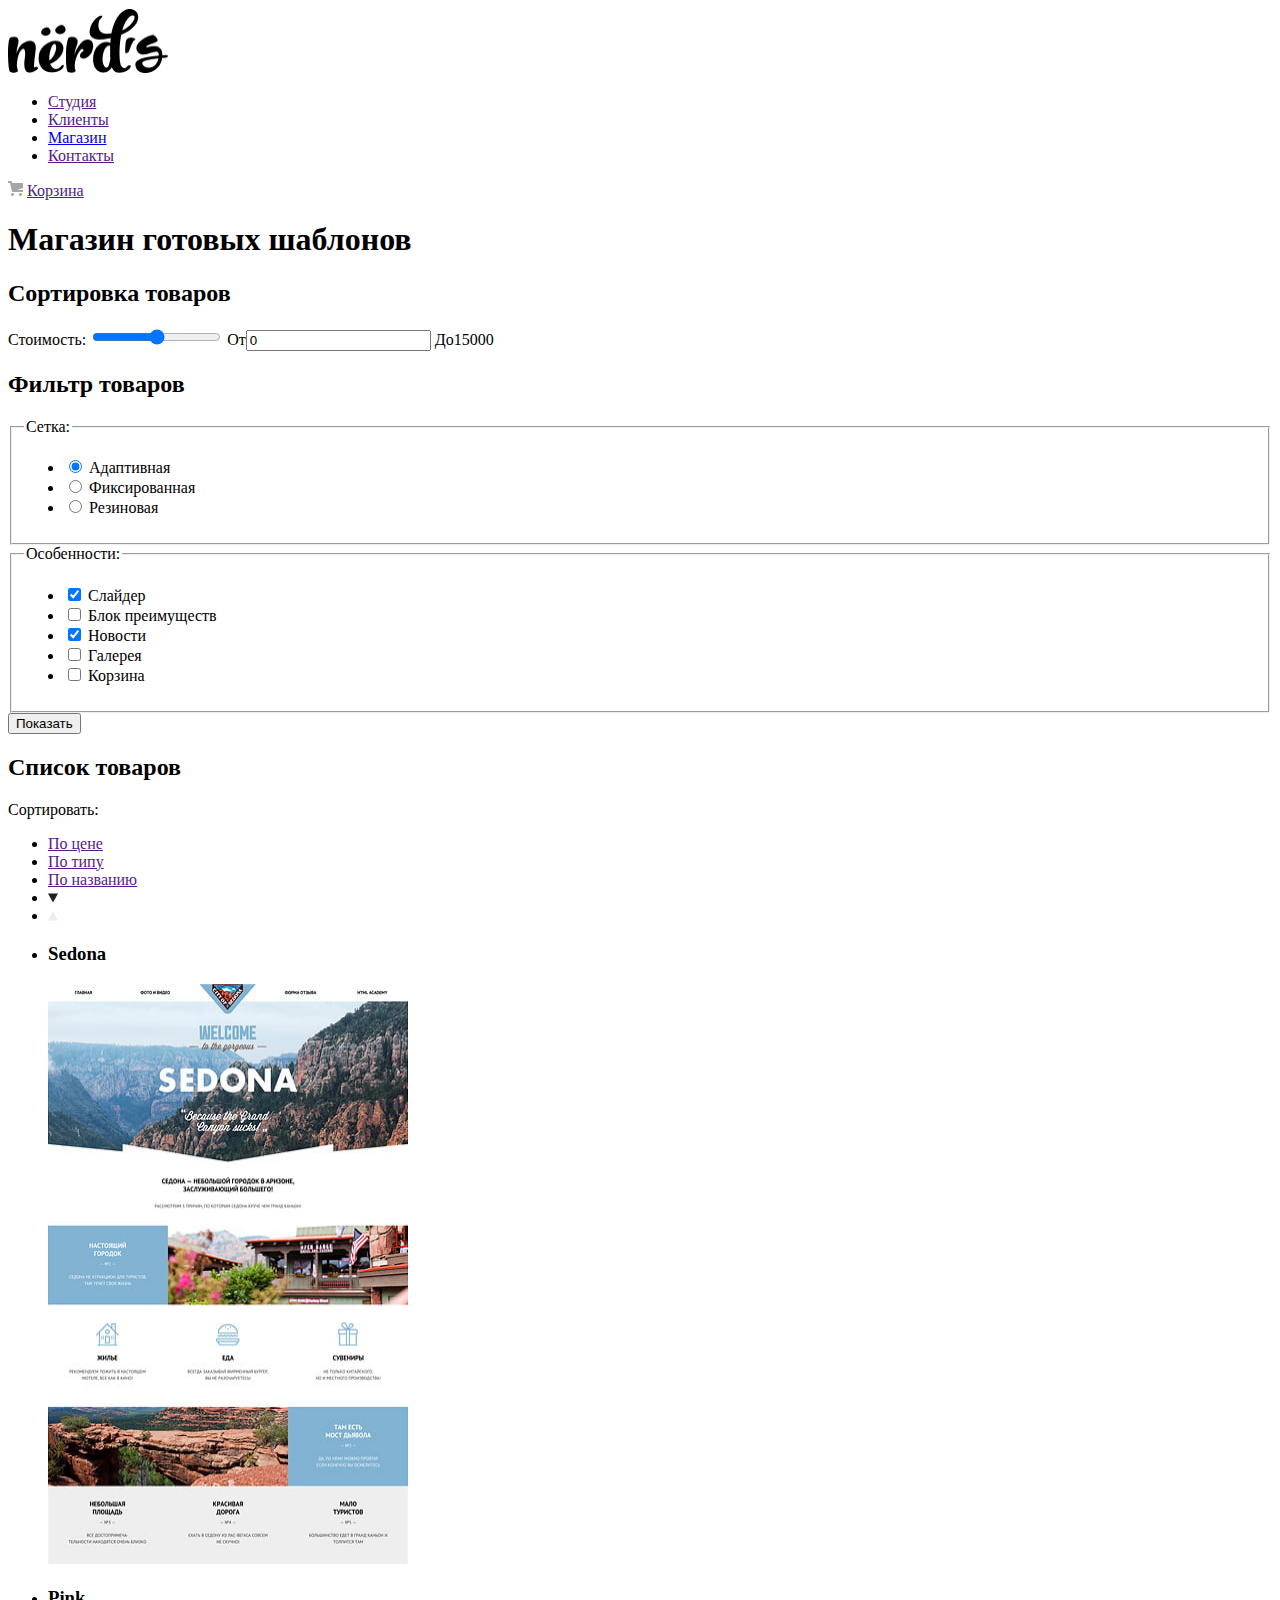
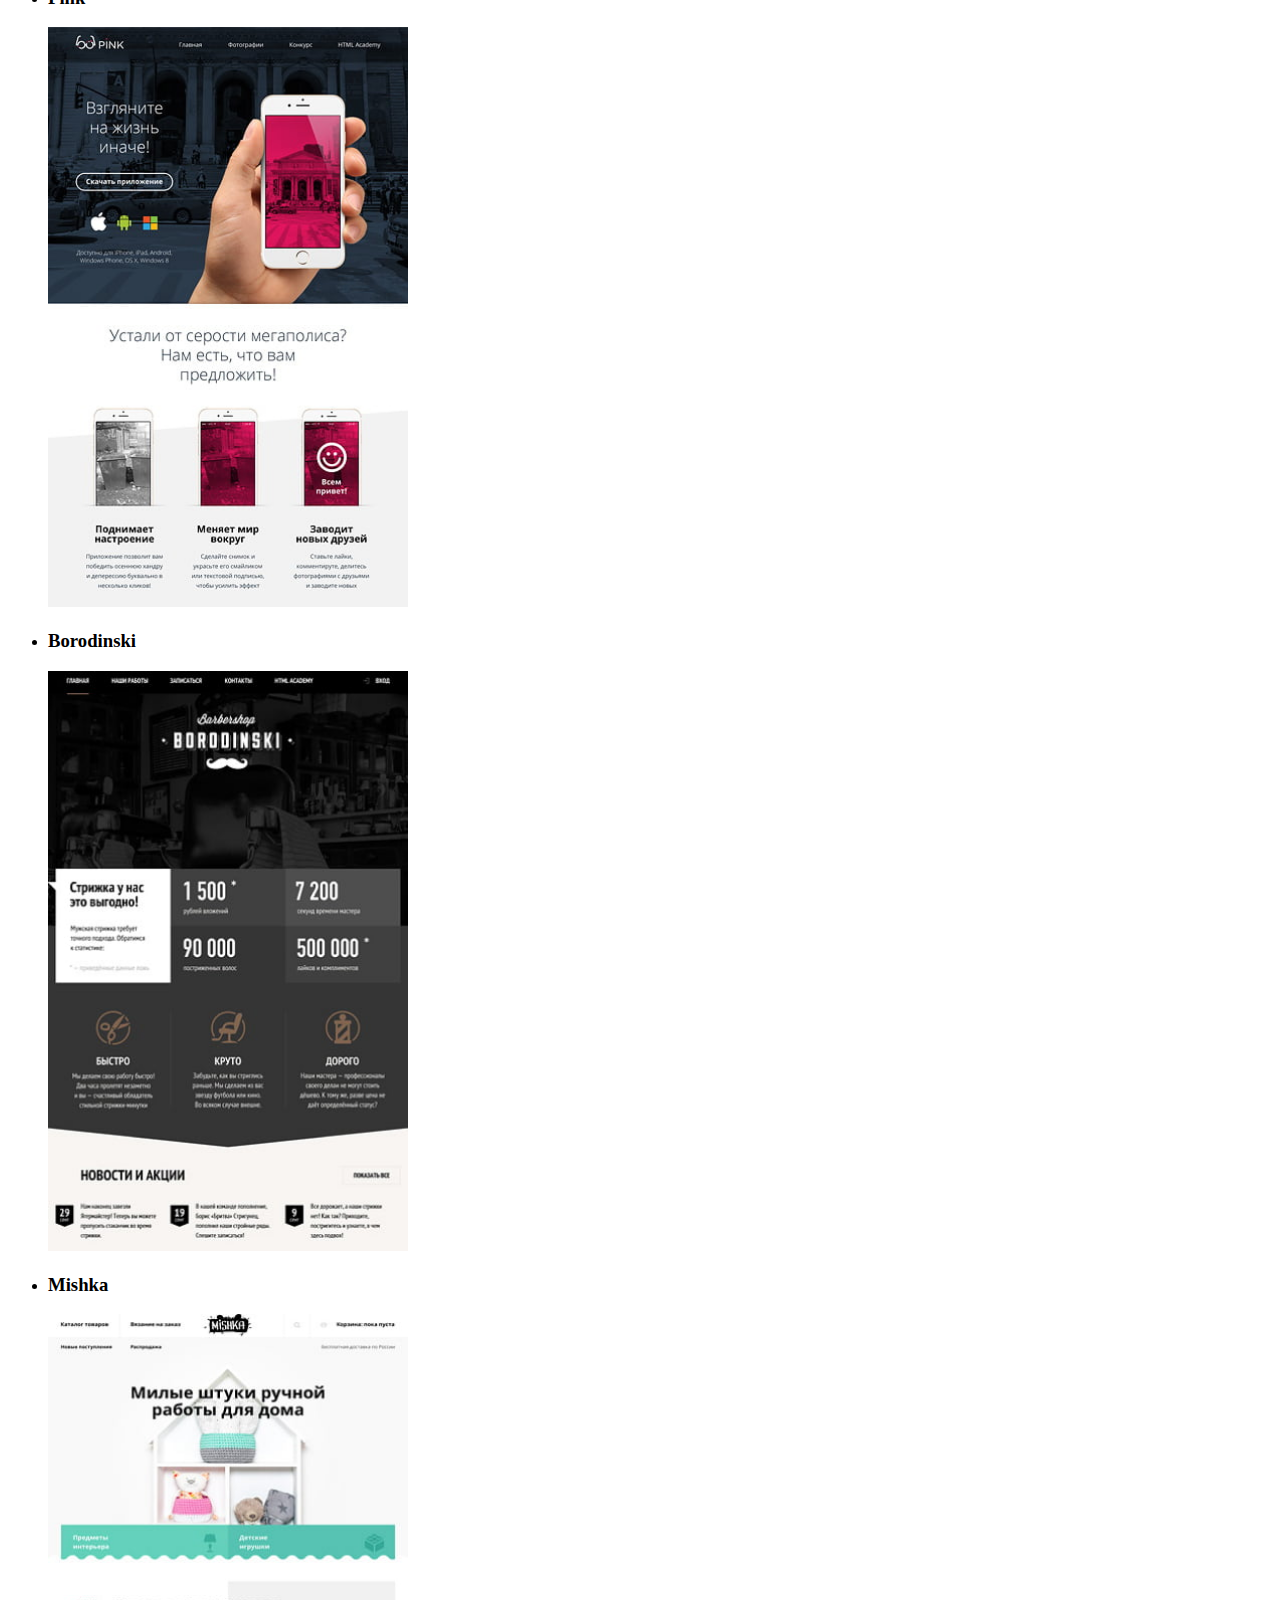
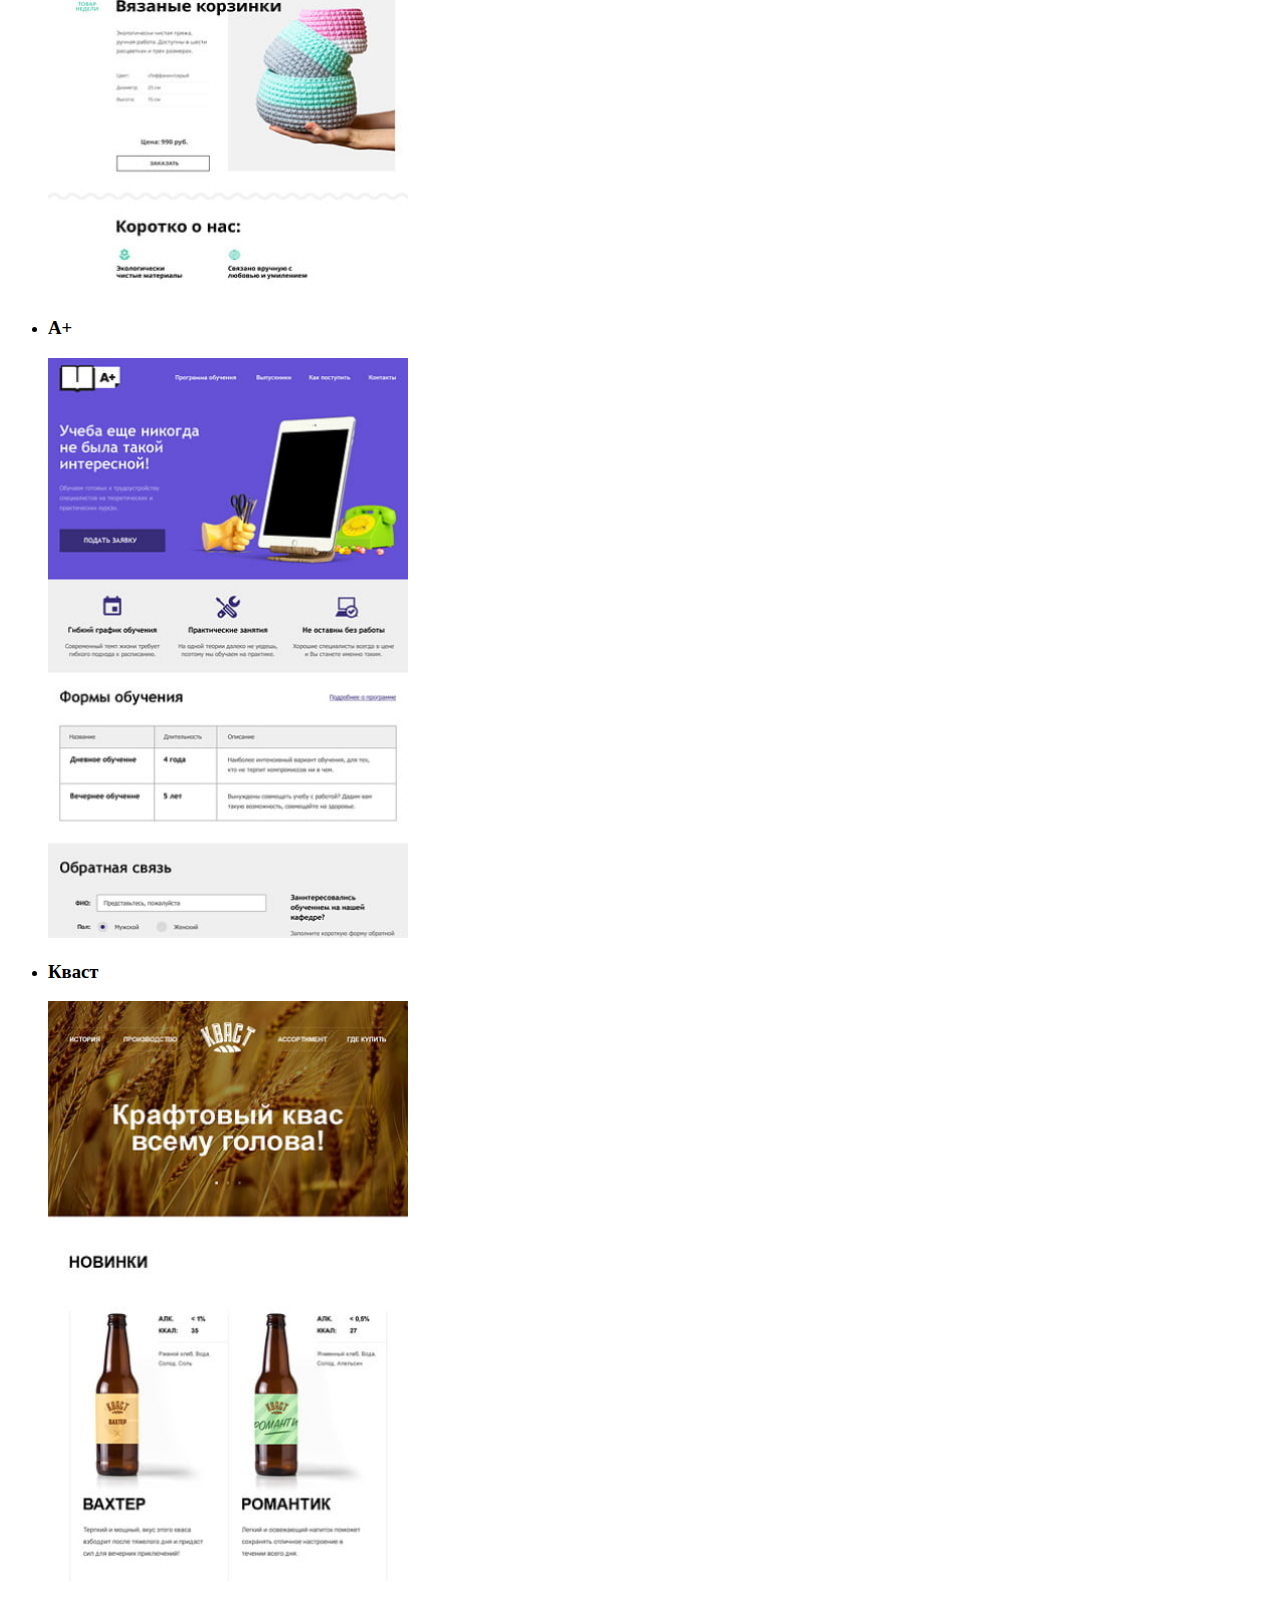
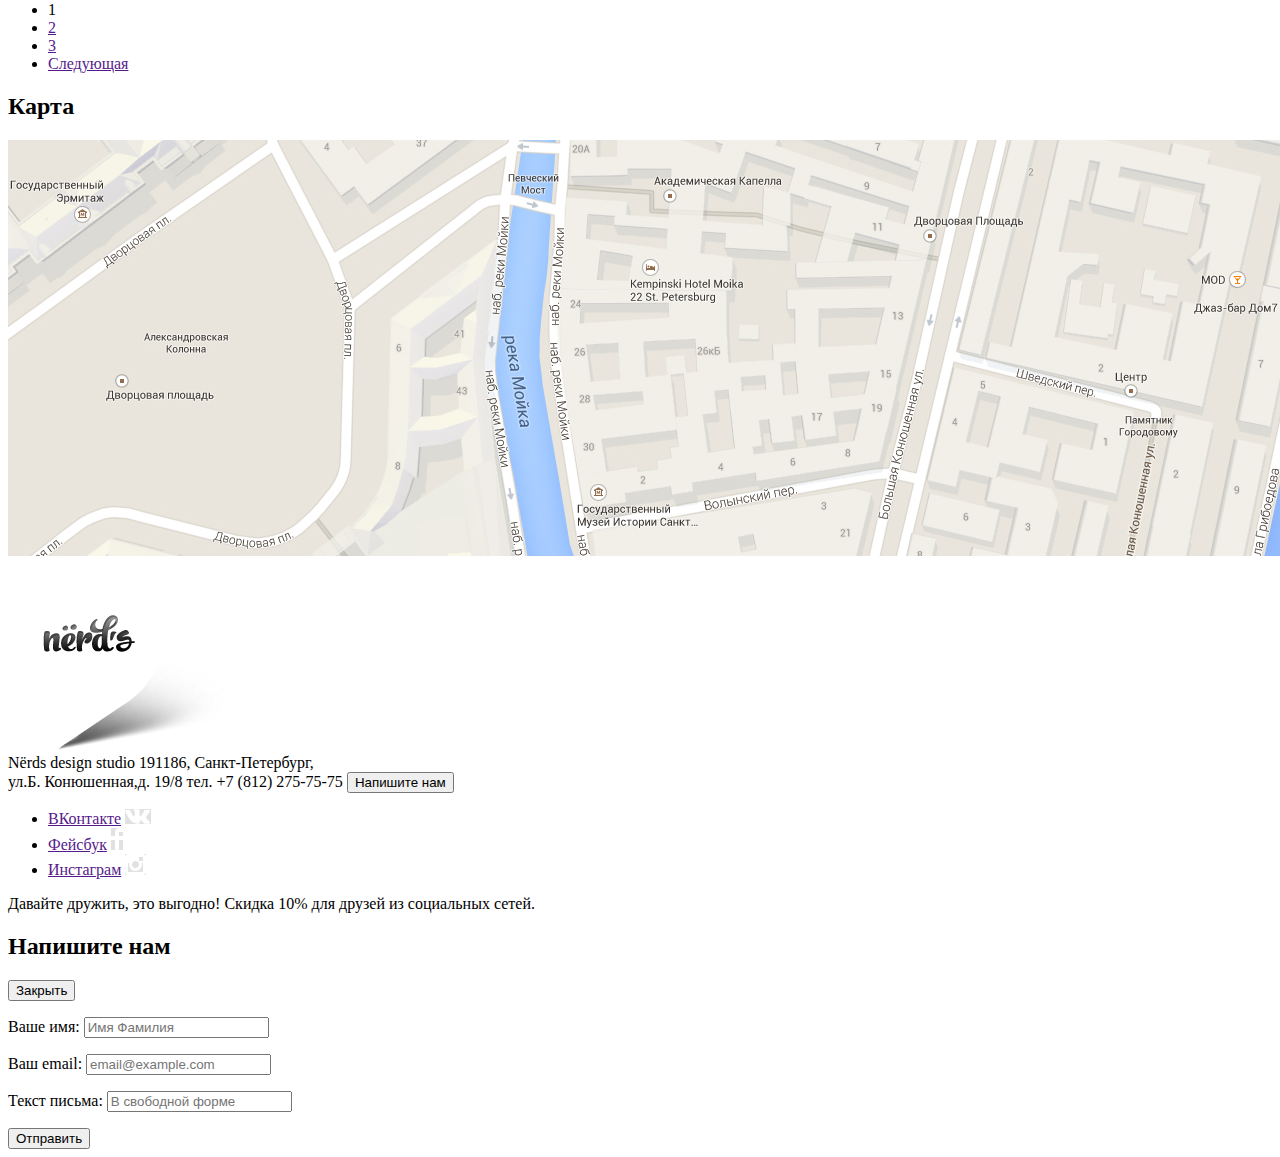
==== commit 618a38eb: "Завершаем разметку" ====
--- a/catalog.html
+++ b/catalog.html
@@ -30,16 +30,16 @@
 
         <main>
             <div class="container">
+                <aside aria-label="sort&filter">
                 <section aria-label="sort">
                     <h2 class="visually-hidden">Сортировка товаров</h2>
-                    <span>Стоимость:</span>
-                    <span>Сортировать:</span>
-                    <span>По цене</span>
-                    <span>По типу</span>
-                    <span>По названию</span>
-                </section>
-            </div>
-            <div class="container">
+                    <form method="post" oninput="costoutput.value=cost.value">
+                        <label for="sort">Стоимость:</label>
+                            <input type="range" id="cost" name="cost" min="0" max="20000" step="1000">
+                        От<input type="text" name="min-price" value="0">
+                        До<output name="costoutput">15000</output>
+                    </form>
+                </section>            
                 <section aria-label="filter">
                     <h2 class="visually-hidden">Фильтр товаров</h2>
                     <form action="https://echo.htmlacademy.ru" method="get">
@@ -88,10 +88,21 @@
                         <button type="submit">Показать</button>
                     </form>
                 </section>
+            </aside>
             </div>
             <div class="container">
                 <section aria-label="product">
                     <h2 class="visually-hidden">Список товаров</h2>
+                    <div>
+                        <span>Сортировать:</span>
+                        <ul>
+                            <li><a href="">По цене</a></li>
+                            <li><a href="">По типу</a></li>
+                            <li><a href="">По названию</a></li>
+                            <li><a href=""><img src="img/icon-down-dir.svg" width="10" height="10" alt="По убыванию"></a></li>
+                            <li><a href=""><img src="img/icon-up-dir.svg" width="10" height="10" alt="По возрастанию"></a></li>
+                        </ul>
+                    </div>
                     <ul>
                         <li>
                             <a>
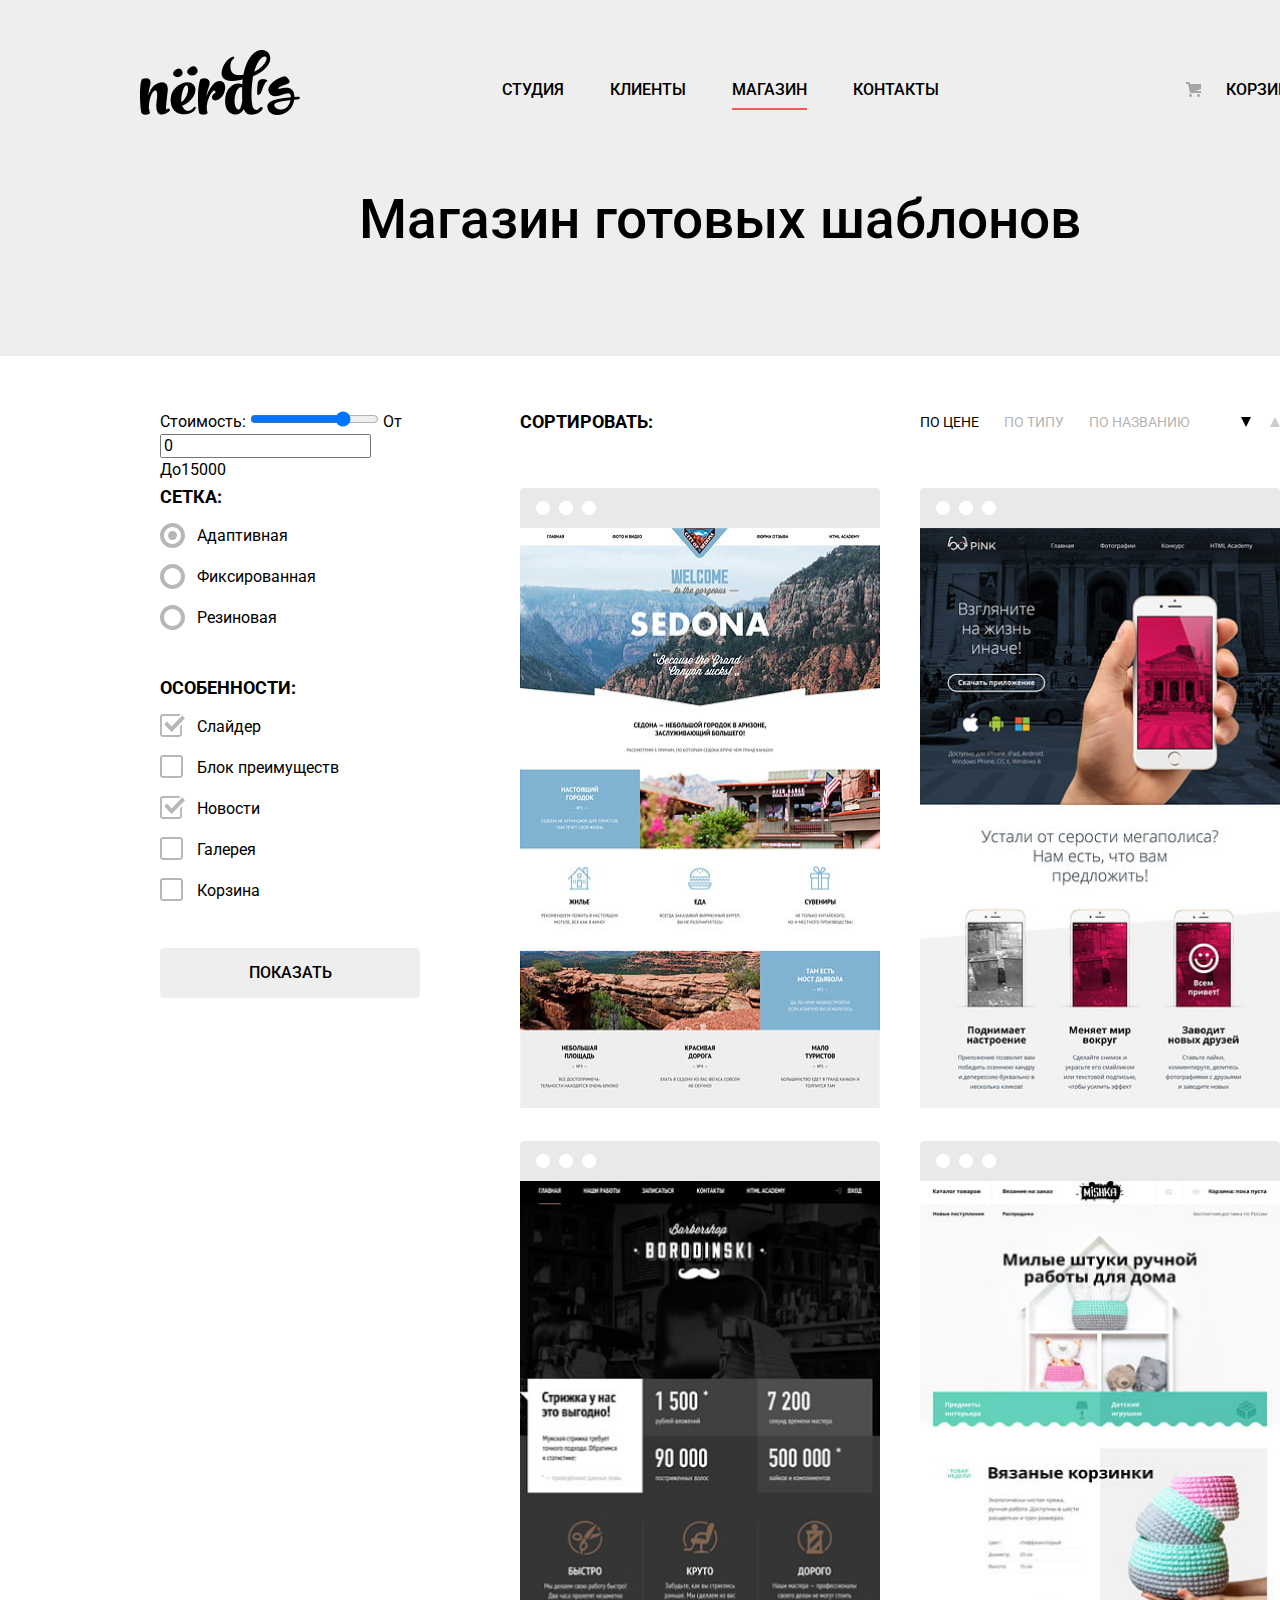
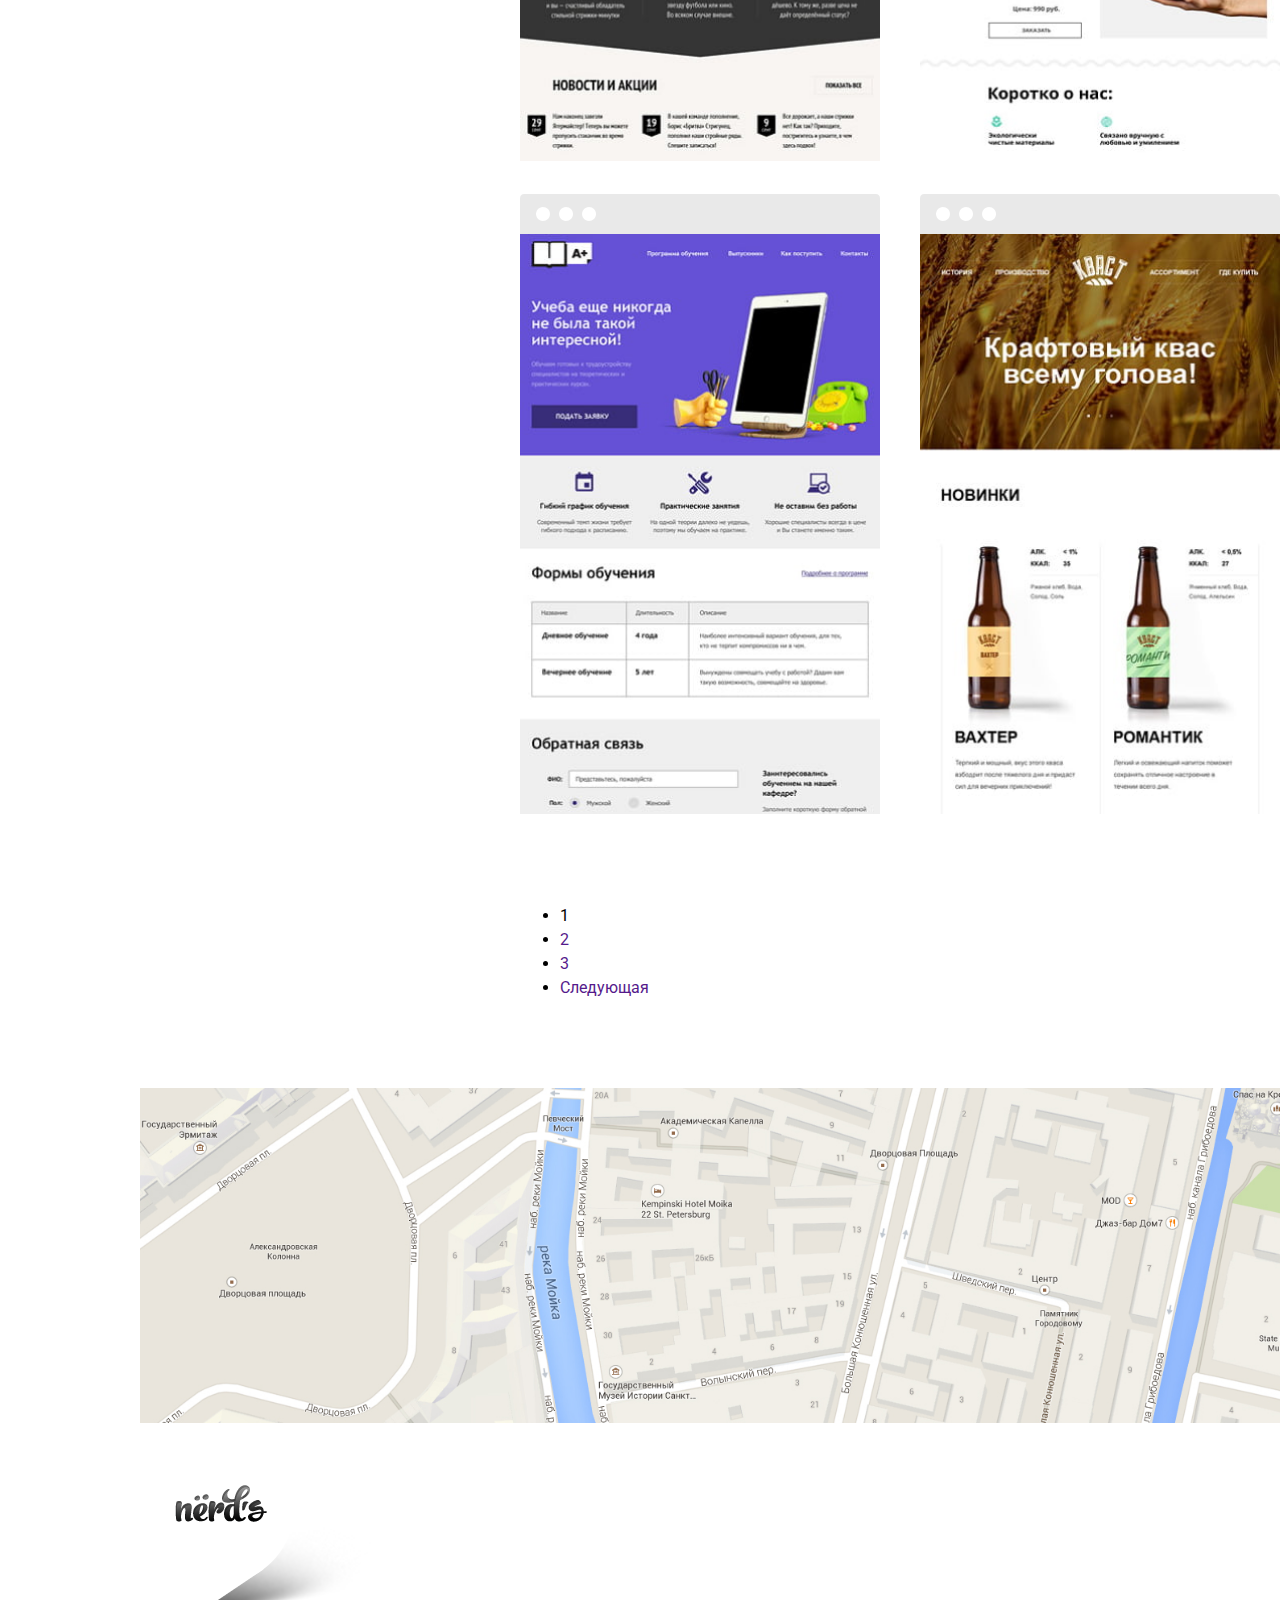
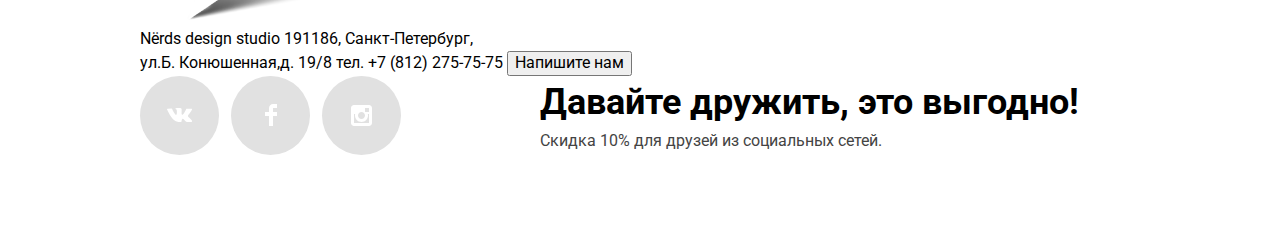
==== commit 0adc0d8a: "Начинаем базовую стилизацию" ====
--- a/catalog.html
+++ b/catalog.html
@@ -4,172 +4,173 @@
 <head>
     <meta charset="utf-8">
     <title>Дизайн-студия «Nёrds»</title>
+    <link href="https://fonts.googleapis.com/css?family=Roboto:400,500,700&amp;subset=cyrillic" rel="stylesheet">
+    <link href="css/normalize.css" rel="stylesheet">
+    <link href="css/style.css" rel="stylesheet">
 </head>
 
 <body>
-    <div class="container">
-
-        <header>
-            <div class="container">
-                <nav>
-                    <a href="index.html">
+        <header class="main-header">
+            <div class="container">
+                <nav class="main-navigation">
+                    <a class="header-logo" href="index.html">
                         <img src="img/nerds-logo.png" width="160" height="65" alt="Логотип дизайн-студии «Nёrds»">
                     </a>
-                    <ul>
+                    <ul class="site-navigation">
                         <li><a href="">Студия</a></li>
                         <li><a href="">Клиенты</a></li>
-                        <li><a href="catalog.html">Магазин</a></li>
+                        <li><a class="current">Магазин</a></li>
                         <li><a href="">Контакты</a></li>
                     </ul>
-                    <img src="img/cart-icon.svg" width="15" height="15" alt="Корзина">
-                    <a href="">Корзина</a>
+                    <ul class="user-navigation">
+                        <li><a href="">Корзина</a><li>
+                    </ul>
                 </nav>
             </div>
-            <h1>Магазин готовых шаблонов</h1>
+            <div class="page-title container">
+                <h1>Магазин готовых шаблонов</h1>
+            </div>
         </header>
 
-        <main>
-            <div class="container">
-                <aside aria-label="sort&filter">
+        <main class="inner-page container">
+            <div class="container">
+                <aside class="filter">
                 <section aria-label="sort">
                     <h2 class="visually-hidden">Сортировка товаров</h2>
                     <form method="post" oninput="costoutput.value=cost.value">
                         <label for="sort">Стоимость:</label>
-                            <input type="range" id="cost" name="cost" min="0" max="20000" step="1000">
+                            <input type="range" id="cost" name="cost" min="0" max="20000" step="1000" value="15000">
                         От<input type="text" name="min-price" value="0">
                         До<output name="costoutput">15000</output>
                     </form>
                 </section>            
                 <section aria-label="filter">
                     <h2 class="visually-hidden">Фильтр товаров</h2>
-                    <form action="https://echo.htmlacademy.ru" method="get">
-                        <fieldset>
+                    <form class="filter-form" action="https://echo.htmlacademy.ru" method="get">
+                        <fieldset class="grid-filter">
                             <legend>Сетка:</legend>
-                            <ul>
-                                <li>
-                                    <input type="radio" name="grid-group" value="adaptive" id="filter-adaptive" checked>
+                            <ul class="grid-list">
+                                <li>
+                                    <input class="filter-input filter-input-radio visually-hidden" type="radio" name="grid-group" value="adaptive" id="filter-adaptive" checked>
                                     <label for="filter-adaptive">Адаптивная</label>
                                 </li>
                                 <li>
-                                    <input type="radio" name="grid-group" value="fixed" id="filter-fixed">
+                                    <input class="filter-input filter-input-radio visually-hidden" type="radio" name="grid-group" value="fixed" id="filter-fixed">
                                     <label for="filter-fixed">Фиксированная</label>
                                 </li>
                                 <li>
-                                    <input type="radio" name="grid-group" value="rubber" id="filter-rubber">
+                                    <input class="filter-input filter-input-radio visually-hidden" type="radio" name="grid-group" value="rubber" id="filter-rubber">
                                     <label for="filter-rubber">Резиновая</label>
                                 </li>
                             </ul>
                         </fieldset>
-                        <fieldset>
+                        <fieldset class="features-filter">
                             <legend>Особенности:</legend>
-                            <ul>
-                                <li>
-                                    <input type="checkbox" name="slider" id="filter-slider" checked>
+                            <ul class="features-list">
+                                <li>
+                                    <input class="filter-input filter-input-checkbox visually-hidden" type="checkbox" name="slider" id="filter-slider" checked>
                                     <label for="filter-slider">Слайдер</label>
                                  </li>
                                 <li>
-                                    <input type="checkbox" name="advantages" id="filter-advantages">
+                                    <input class="filter-input filter-input-checkbox visually-hidden" type="checkbox" name="advantages" id="filter-advantages">
                                     <label for="filter-advantages">Блок преимуществ</label>
                                 </li>
                                 <li>
-                                    <input type="checkbox" name="news" id="filter-news" checked>
+                                    <input class="filter-input filter-input-checkbox visually-hidden" type="checkbox" name="news" id="filter-news" checked>
                                     <label for="filter-news">Новости</label>
                                 </li>
                                 <li>
-                                    <input type="checkbox" name="gallery" id="filter-gallery">
+                                    <input class="filter-input filter-input-checkbox visually-hidden" type="checkbox" name="gallery" id="filter-gallery">
                                     <label for="filter-gallery">Галерея</label>
                                 </li>
                                 <li>
-                                    <input type="checkbox" name="cart" id="filter-cart">
+                                    <input class="filter-input filter-input-checkbox visually-hidden" type="checkbox" name="cart" id="filter-cart">
                                     <label for="filter-cart">Корзина</label>
                                 </li>
                             </ul>
                         </fieldset>
-                        <button type="submit">Показать</button>
+                        <button class="button" type="submit">Показать</button>
                     </form>
                 </section>
             </aside>
             </div>
             <div class="container">
-                <section aria-label="product">
+                <section class="catalog" aria-label="product">
                     <h2 class="visually-hidden">Список товаров</h2>
-                    <div>
-                        <span>Сортировать:</span>
-                        <ul>
-                            <li><a href="">По цене</a></li>
+                    <div class="catalog-sorting">
+                        <b>Сортировать:</b>
+                        <ul class="type-sorting-list">
+                            <li><a class="type-current" href="">По цене</a></li>
                             <li><a href="">По типу</a></li>
                             <li><a href="">По названию</a></li>
-                            <li><a href=""><img src="img/icon-down-dir.svg" width="10" height="10" alt="По убыванию"></a></li>
-                            <li><a href=""><img src="img/icon-up-dir.svg" width="10" height="10" alt="По возрастанию"></a></li>
+                        </ul>
+                        <ul class="direction-sorting-list">
+                            <li class="direction-current"><a></a></li>
+                            <li><a href=""></a></li>
                         </ul>
                     </div>
+                    <ul class="catalog-list">
+                        <li class="catalog-item">
+                            <a>
+                                <h3 class="visually-hidden">Sedona</h3>
+                                <div>
+                                    <img src="img/img-sedona.jpg" width="360" height="580" alt="Информационный сайт для туристов «Sedona»">
+                                    <div class="catalog-item-description">
+                                        <div class="description-container">
+                                        <a href="#"><h3>Sedona</h3></a>
+                                        <p>Информационный сайт для туристов</p>
+                                        <a class="button" href="#">9 900 руб.</a>
+                                        </div>
+                                    </div>
+                                </div>
+                            </a>
+                        </li>
+                        <li class="catalog-item">
+                            <a>
+                                <h3 class="visually-hidden">Pink</h3>
+                                <div>
+                                    <img src="img/img-pink.jpg" width="360" height="580" alt="Сайт приложения «Pink»">
+                                </div>
+                            </a>
+                        </li>
+                        <li class="catalog-item">
+                            <a>
+                                <h3 class="visually-hidden">Borodinski</h3>
+                                <div>
+                                    <img src="img/img-barbershop.jpg" width="360" height="580" alt="Сайт барбершопа «Бородинский»">
+                                </div>
+                            </a>
+                        </li>
+                        <li class="catalog-item">
+                            <a>
+                                <h3 class="visually-hidden">Mishka</h3>
+                                <div>
+                                    <img src="img/img-mishka.jpg" width="360" height="580" alt="Интернет-магазин «Mishka»">
+                                </div>
+                            </a>
+                        </li>
+                        <li class="catalog-item">
+                            <a>
+                                <h3 class="visually-hidden">А+</h3>
+                                <div>
+                                    <img src="img/img-aplus.jpg" width="360" height="580" alt="Сайт дистанционного обучения «А+»">
+                                </div>
+                            </a>
+                        </li>
+                        <li class="catalog-item">
+                            <a>
+                                <h3 class="visually-hidden">Кваст</h3>
+                                <div>
+                                    <img src="img/img-kvast.jpg" width="360" height="580" alt="Сайт производителя крафтового кваса «Кваст»">
+                                </div>
+                            </a>
+                        </li>
+                    </ul>
                     <ul>
-                        <li>
-                            <a>
-                                <h3 class="visually-hidden">Sedona</h3>
-                                <div>
-                                    <img src="img/img-sedona.jpg" width="360" height="580" alt="Информационный сайт для туристов «Sedona»">
-                                </div>
-                            </a>
-                        </li>
-                        <li>
-                            <a>
-                                <h3>Pink</h3>
-                                <div>
-                                    <img src="img/img-pink.jpg" width="360" height="580" alt="Сайт приложения «Pink»">
-                                </div>
-                            </a>
-                        </li>
-                        <li>
-                            <a>
-                                <h3 class="visually-hidden">Borodinski</h3>
-                                <div>
-                                    <img src="img/img-barbershop.jpg" width="360" height="580" alt="Сайт барбершопа «Бородинский»">
-                                </div>
-                            </a>
-                        </li>
-                        <li>
-                            <a>
-                                <h3 class="visually-hidden">Mishka</h3>
-                                <div>
-                                    <img src="img/img-mishka.jpg" width="360" height="580" alt="Интернет-магазин «Mishka»">
-                                </div>
-                            </a>
-                        </li>
-                        <li>
-                            <a>
-                                <h3 class="visually-hidden">А+</h3>
-                                <div>
-                                    <img src="img/img-aplus.jpg" width="360" height="580" alt="Сайт дистанционного обучения «А+»">
-                                </div>
-                            </a>
-                        </li>
-                        <li>
-                            <a>
-                                <h3 class="visually-hidden">Кваст</h3>
-                                <div>
-                                    <img src="img/img-kvast.jpg" width="360" height="580" alt="Сайт производителя крафтового кваса «Кваст»">
-                                </div>
-                            </a>
-                        </li>
-                    </ul>
-                </section>
-            </div>
-            <div class="container">
-                <section aria-label="pages">
-                    <ul>
-                        <li>
-                            <a>1</a>
-                        </li>
-                        <li>
-                            <a href="">2</a>
-                        </li>
-                        <li>
-                            <a href="">3</a>
-                        </li>
-                        <li>
-                            <a href="">Следующая</a>
-                        </li>
+                        <li><a>1</a></li>
+                        <li><a href="">2</a></li>
+                        <li><a href="">3</a></li>
+                        <li><a href="">Следующая</a></li>
                     </ul>
                 </section>
             </div>
@@ -191,28 +192,28 @@
                         <button type="button">Напишите нам</button>
                 </section>
             </div>
-            <div class="container">
-                <section aria-label="socialnet">
-                    <ul>
-                        <li>
-                            <a href="">ВКонтакте</a>
-                            <img src="img/vk-icon.svg" width="26" height="15" alt="ВКонтакте" style="background-color: #E1E1E1;">
-                        </li>
-                        <li>
-                            <a href="">Фейсбук</a>
-                            <img src="img/fb-icon.svg" width="12" height="22" alt="Фейсбук" style="background-color: #E1E1E1;">
-                        </li>
-                        <li>
-                            <a href="">Инстаграм</a>
-                            <img src="img/insta-icon.svg" width="21" height="21" alt="Инстаграм" style="background-color: #E1E1E1;">
-                        </li>
-                    </ul>
-                    <div class="container"> 
-                        <span>Давайте дружить, это выгодно!</span>
-                        <span>Скидка 10% для друзей из социальных сетей.</span>
+            <section class="socialnet">
+                <div class="container">
+                    <ul class="socialnet-list">
+                        <li class="socialnet-item">
+                            <a class="socialnet-button" href="">
+                            <img src="img/vk-icon.svg" width="26" height="15" alt="ВКонтакте"></a>
+                        </li>
+                        <li class="socialnet-item">
+                            <a class="socialnet-button"  href="">
+                            <img src="img/fb-icon.svg" width="12" height="22" alt="Фейсбук"></a>
+                        </li>
+                        <li class="socialnet-item">
+                            <a class="socialnet-button" href="">
+                            <img src="img/insta-icon.svg" width="21" height="21" alt="Инстаграм"></a>
+                        </li>
+                    </ul>
+                    <div class="socialnet-text">    
+                        <b>Давайте дружить, это выгодно!</b>
+                        <p>Скидка 10% для друзей из социальных сетей.</p>
                     </div>
-                </section>
-            </div>
+                </div>
+            </section>
         </footer>
 
     <div>
--- a/css/style.css
+++ b/css/style.css
@@ -0,0 +1,708 @@
+/* Variables */
+:root {
+ 	--basic-black: #000000;
+ 	--basic-grey: #EEEEEE;
+ 	--basic-dark-grey: #A6A6A6;
+ 	--basic-red: #FB565A;
+ 	--basic-green: #00CA74;
+ 	--basic-yellow: #EFC849;
+  	--basic-white: #FFFFFF;
+}
+
+/* Global */
+
+body {
+	min-width: 1440px;
+  	margin: 0;
+  	padding: 0;
+  	font-family: "Roboto", Arial, sans-serif;
+  	font-size: 16px;
+  	line-height: 24px;
+  	font-weight: 400;
+  	color: var(--basic-black);
+  	background-color: var(--basic-white);
+}
+
+a {
+	text-decoration: none;
+}
+
+img {
+	max-width: 100%;
+	height: auto;
+}
+
+.visually-hidden:not(:focus):not(:active),
+input[type="checkbox"].visually-hidden,
+input[type="radio"].visually-hidden {
+  position: absolute;
+  width: 1px;
+  height: 1px;
+  margin: -1px;
+  padding: 0;
+  overflow: hidden;
+  white-space: nowrap;
+  border: 0;
+  clip: rect(0 0 0 0);
+  clip-path: inset(100%);
+
+  -webkit-clip-path: inset(100%);
+}
+
+.container {
+	width: 1160px;
+	margin: 0 auto;
+	padding: 0 20px;
+}
+
+.button {
+  display: inline-block;
+  padding: 16px 54px;
+  font: inherit;
+  font-weight: 500;
+  line-height: 18px;
+  vertical-align: middle;
+  text-align: center;
+  color: var(--basic-white);
+  text-transform: uppercase;
+  background-color: var(--basic-red);
+  border: none;
+  border-radius: 4px;
+  cursor: pointer;
+}
+
+.button:hover,
+.button:focus {
+  background-color: #e74246;
+}
+
+.button:active {
+  color: rgba(255, 255, 255, 0.3);
+
+  background-color: #d7373b;
+  -webkit-box-shadow: inset 0 3px 0 rgba(0, 1, 1, 0.1);
+          box-shadow: inset 0 3px 0 rgba(0, 1, 1, 0.1);
+}
+
+/* Header */
+.main-header {
+  background-color: var(--basic-grey);
+}
+
+.main-header .main-navigation {
+  display: -webkit-box;
+  display: -ms-flexbox;
+  display: flex;
+  padding-top: 49px;
+}
+
+.main-header .header-logo {
+  width: 160px;
+  height: 65px;
+}
+
+.main-header ul {
+  margin: 0;
+  padding: 0;
+  list-style: none;
+}
+
+a[href].header-logo:hover,
+a[href].header-logo:focus {
+  opacity: 0.8;
+}
+
+a[href].header-logo:active {
+  opacity: 0.3;
+}
+
+ul.site-navigation,
+ul.user-navigation {
+  padding-top: 26px;
+}
+
+ul.site-navigation {
+  display: -webkit-box;
+  display: -ms-flexbox;
+  display: flex;
+  flex-wrap: wrap;
+  justify-content: center;
+  width: 840px;
+
+  -webkit-box-pack: center;
+  -ms-flex-pack: center;
+  -ms-flex-wrap: wrap;
+}
+
+ul.user-navigation {
+  max-width: 180px;
+  margin-left: auto;
+  text-align: right;
+}
+
+.site-navigation li,
+.user-navigation li{
+  position: relative;
+}
+
+.site-navigation a,
+.user-navigation a {
+  display: block;
+  font-weight: 500;
+  line-height: 30px;
+  color: var(--basic-black);
+  text-transform: uppercase;
+}
+
+.site-navigation a.current::after,
+.user-navigation a.current::after {
+  content: "";
+  position: absolute;
+  right: 23px;
+  bottom: 4px;
+  left: 23px;
+  height: 2px;
+  background-color: var(--basic-red);
+}
+
+.site-navigation a[href]:hover,
+.site-navigation a[href]:focus,
+.user-navigation a[href]:hover,
+.user-navigation a[href]:focus {
+  color: var(--basic-red);
+}
+
+.site-navigation a[href]:active,
+.user-navigation a[href]:active {
+  color: rgba(0, 0, 0, 0.3);
+}
+
+.site-navigation a {
+  padding: 0 23px;
+}
+
+.user-navigation a {
+  position: relative;
+  padding-left: 40px;
+}
+
+.user-navigation a::before {
+  content: "";
+  position: absolute;
+  top: 7px;
+  left: 0;
+  width: 15px;
+  height: 15px;
+  background-image: url("../img/cart-icon.svg");
+}
+
+/* Header */
+
+/* Services */
+
+.services {
+  padding: 80px 0;
+  border-bottom: 2px solid #eeeeee;
+}
+
+.services .services-list {
+  display: -webkit-box;
+  display: -ms-flexbox;
+  display: flex;
+  flex-wrap: wrap;
+  justify-content: space-between;
+  margin: 0;
+  padding: 0;
+  list-style: none;
+
+  -webkit-box-pack: justify;
+  -ms-flex-pack: justify;
+  -ms-flex-wrap: wrap;
+}
+
+.services-item {
+  width: 300px;
+  margin-right: 60px;
+}
+
+.services-item img {
+  display: block;
+  width: 300px;
+  height: 146px;
+}
+
+.services-item h3 {
+  margin: 0;
+  margin-top: 23px;
+  margin-bottom: 17px;
+  font-weight: bold;
+  font-size: 24px;
+  line-height: 30px;
+  color: var(--basic-black);
+  text-transform: uppercase;
+}
+
+.services-item p {
+  margin-bottom: 33px;
+  padding-right: 20px;
+  color: #283136;
+}
+
+.services-item .button {
+  padding: 16px 40px;
+}
+
+.services-item:nth-child(2) .button {
+  background-color: #00ca74;
+}
+
+.services-item:nth-child(2) .button:hover,
+.services-item:nth-child(2) .button:focus {
+  background-color: #00bc6c;
+}
+
+.services-item:nth-child(2) .button:active {
+  background-color: #00aa62;
+}
+
+.services-item:nth-child(3) .button {
+  background-color: #efc84a;
+}
+
+.services-item:nth-child(3) .button:hover,
+.services-item:nth-child(3) .button:focus {
+  background-color: #eab534;
+}
+
+.services-item:nth-child(3) .button:active {
+  background-color: #e5a722;
+}
+
+/* Services */
+
+/* Catalog */
+.page-title {
+	background-color: var(--basic-grey);
+}
+
+.page-title h1 {
+  margin: 0;
+  padding-top: 78px;
+  padding-bottom: 109px;
+  font-weight: 500;
+  font-size: 55px;
+  line-height: 55px;
+  text-align: center;
+  color: var(--basic-black);
+}
+
+main.inner-page {
+  display: -webkit-box;
+  display: -ms-flexbox;
+  display: flex;
+  justify-content: space-between;
+  padding-top: 54px;
+  padding-bottom: 72px;
+
+  -webkit-box-pack: justify;
+  -ms-flex-pack: justify;
+}
+
+.filter {
+  width: 260px;
+}
+
+.filter-form fieldset {
+  margin: 0;
+  padding: 0;
+  border: none;
+}
+
+.filter-form legend {
+  font-weight: bold;
+  font-size: 18px;
+  line-height: 30px;
+  color: 283136;
+  text-transform: uppercase;
+}
+
+.filter-form ul {
+  margin: 0;
+  padding: 0;
+  list-style: none;
+}
+
+fieldset.grid-filter {
+  padding-bottom: 24px;
+}
+
+fieldset.features-filter {
+  padding-bottom: 26px;
+}
+
+.grid-filter li,
+.features-filter li {
+  position: relative;
+  padding-bottom: 21px;
+  padding-left: 37px;
+  cursor: pointer;
+}
+
+.grid-filter li:hover,
+.features-filter li:hover {
+  color: #4D4D4D;
+}
+
+.grid-filter legend,
+.features-filter legend {
+  padding-bottom: 14px;
+}
+
+.grid-list label,
+.features-list label {
+  display: block;
+  line-height: 20px;
+  cursor: pointer;
+}
+
+.filter-input:not(:disabled):hover + label::before,
+.filter-input:not(:disabled):hover + label::after,
+.filter-input:not(:disabled):focus + label::before,
+.filter-input:not(:disabled):focus + label::after {
+  opacity: 1;
+}
+
+.filter-input + label::before {
+  content: "";
+  position: absolute;
+  top: -3px;
+  left: 0;
+  background-repeat: no-repeat;
+  opacity: 0.4;
+}
+
+.filter-input:checked + label::before {
+  display: none;
+}
+
+.filter-input:checked + label::after {
+  content: "";
+  position: absolute;
+  top: -3px;
+  left: 0;
+  background-repeat: no-repeat;
+  opacity: 0.4;
+}
+
+.filter-input-radio + label::before {
+  width: 25px;
+  height: 25px;
+  background-image: url("../img/radio-off.svg");
+}
+
+.filter-input-radio:checked + label::after {
+  width: 25px;
+  height: 25px;
+  background-image: url("../img/radio-on.svg");
+}
+
+.filter-input-checkbox + label::before {
+  width: 26px;
+  height: 23px;
+  background-image: url("../img/checkbox-off.svg");
+}
+
+.filter-input-checkbox:checked + label::after {
+  width: 26px;
+  height: 23px;
+  background-image: url("../img/checkbox-on.svg");
+}
+
+.filter-form .button {
+  width: 100%;
+
+  color: var(--basic-black);
+
+  background-color: var(--basic-grey);
+}
+
+.filter-form .button:hover,
+.filter-form .button:focus {
+  background-color: #dfdfdf;
+}
+
+.filter-form .button:active {
+  color: rgba(0, 0, 0, 0.3);
+  background-color: #d5d5d5;
+}
+
+.catalog {
+  width: 760px;
+}
+
+.catalog-sorting {
+  display: -webkit-box;
+  display: -ms-flexbox;
+  display: flex;
+  padding-bottom: 54px;
+}
+
+.catalog-sorting b {
+  width: 400px;
+  font-weight: bold;
+  font-size: 18px;
+  color: var(--basic-black);
+  text-transform: uppercase;
+}
+
+.catalog-sorting ul {
+  margin: 0;
+  padding: 0;
+  list-style: none;
+}
+
+ul.type-sorting-list {
+  display: -webkit-box;
+  display: -ms-flexbox;
+  display: flex;
+  width: 300px;
+  margin-left: auto;
+}
+
+.type-sorting-list li {
+  margin-right: 25px;
+}
+
+.type-sorting-list li:last-child {
+  margin: 0;
+}
+
+.type-sorting-list a {
+  font-size: 14px;
+  line-height: 18px;
+  color: var(--basic-black);
+  text-transform: uppercase;
+  opacity: 0.3;
+}
+
+.type-sorting-list a:hover,
+.type-sorting-list a:focus {
+  opacity: 0.6;
+}
+
+.type-sorting-list a:active,
+.type-sorting-list a.type-current {
+  opacity: 1;
+}
+
+.direction-sorting-list {
+  display: -webkit-box;
+  display: -ms-flexbox;
+  display: flex;
+  justify-content: flex-end;
+  align-items: center;
+  width: 60px;
+
+  -webkit-box-align: center;
+  -webkit-box-pack: end;
+  -ms-flex-align: center;
+  -ms-flex-pack: end;
+}
+
+.direction-sorting-list li {
+  padding-left: 19px;
+}
+
+.direction-sorting-list a {
+  display: block;
+  border-right: 5.5px solid transparent;
+  border-bottom: 10px solid rgba(0, 0, 0, 0.2);
+  border-left: 5.5px solid transparent;
+}
+
+.direction-sorting-list a[href]:hover,
+.direction-sorting-list a[href]:focus {
+  border-bottom-color: var(--basic-dark-grey);
+}
+
+.direction-sorting-list a[href]:active {
+  border-bottom-color: var(--basic-black);
+}
+
+.direction-current a {
+  border-bottom-color: var(--basic-black);
+  -webkit-transform: rotate(180deg);
+  -ms-transform: rotate(180deg);
+  transform: rotate(180deg);
+}
+
+.catalog-list {
+  display: -webkit-box;
+  display: -ms-flexbox;
+  display: flex;
+  flex-wrap: wrap;
+  justify-content: space-between;
+  margin: 0;
+  padding: 0;
+  padding-bottom: 41px;
+  list-style: none;
+
+  -webkit-box-pack: justify;
+  -ms-flex-pack: justify;
+  -ms-flex-wrap: wrap;
+}
+
+.catalog-list .catalog-item {
+  position: relative;
+  width: 360px;
+  margin-bottom: 26px;
+}
+
+.catalog-list .catalog-item::before {
+  content: "";
+  position: absolute;
+  width: 360px;
+  height: 40px;
+  background-image: url("../img/browser.svg");
+  background-repeat: no-repeat;
+}
+
+.catalog-item:hover::before {
+  background-image: url("../img/browser-hover.svg");
+}
+
+.catalog-item img {
+  width: 360px;
+  height: 580px;
+  padding-top: 40px;
+}
+
+.catalog-item-description {
+  position: absolute;
+  bottom: 0;
+  display: none;
+  width: 100%;
+  min-height: 231px;
+
+  background-color: var(--basic-grey);
+}
+
+.catalog-item:hover {
+  -webkit-box-shadow: 0 6px 15px 0 rgba(0, 1, 1, 0.25);
+          box-shadow: 0 6px 15px 0 rgba(0, 1, 1, 0.25);
+}
+
+.catalog-item:hover .catalog-item-description {
+  display: block;
+}
+
+.description-container {
+  padding: 0 60px;
+  text-align: center;
+}
+
+.catalog-item-description h3 {
+  margin: 0;
+  margin-top: 27px;
+  font-size: 18px;
+  line-height: 30px;
+  text-align: center;
+  color: var(--basic-black);
+  text-transform: uppercase;
+}
+
+.catalog-item-description p {
+  margin-bottom: 29px;
+  line-height: 18px;
+  text-align: center;
+  color: #666666;
+}
+
+.catalog-item-description .button {
+  padding: 16px 60px;
+}
+
+.catalog-item-description .button:active {
+  color: var(--basic-white);
+}
+
+/* Catalog */
+/* Footer */
+
+.socialnet {
+  padding-bottom: 70px;
+}
+
+.socialnet .container {
+  display: -webkit-box;
+  display: -ms-flexbox;
+  display: flex;
+}
+
+.socialnet .socialnet-list {
+  display: -webkit-box;
+  display: -ms-flexbox;
+  display: flex;
+      flex-wrap: wrap;
+  width: 400px;
+  margin: 0;
+  padding: 0;
+
+  list-style: none;
+
+  -ms-flex-wrap: wrap;
+}
+
+.socialnet-list li {
+  margin-right: 12px;
+}
+
+.socialnet .socialnet-text {
+  width: 760px;
+  padding-top: 8px;
+}
+
+.socialnet-button {
+  display: -webkit-box;
+  display: -ms-flexbox;
+  display: flex;
+  justify-content: center;
+  align-items: center;
+  width: 79px;
+  height: 79px;
+  background-color: #e1e1e1;
+  border-radius: 50%;
+
+  -webkit-box-align: center;
+  -webkit-box-pack: center;
+  -ms-flex-align: center;
+  -ms-flex-pack: center;
+}
+
+.socialnet-button:hover,
+.socialnet-button:focus {
+  background-color: #e74246;
+}
+
+.socialnet-button:active {
+  background-color: #d7373b;
+}
+
+.socialnet-button:active img {
+  opacity: 0.3;
+}
+
+.socialnet-text b {
+  font-weight: bold;
+  font-size: 36px;
+  line-height: 36px;
+  color: var(--basic-black);
+}
+
+.socialnet-text p {
+  margin-top: 9px;
+  line-height: 22px;
+  color: #444444;
+}
+
+/* Footer */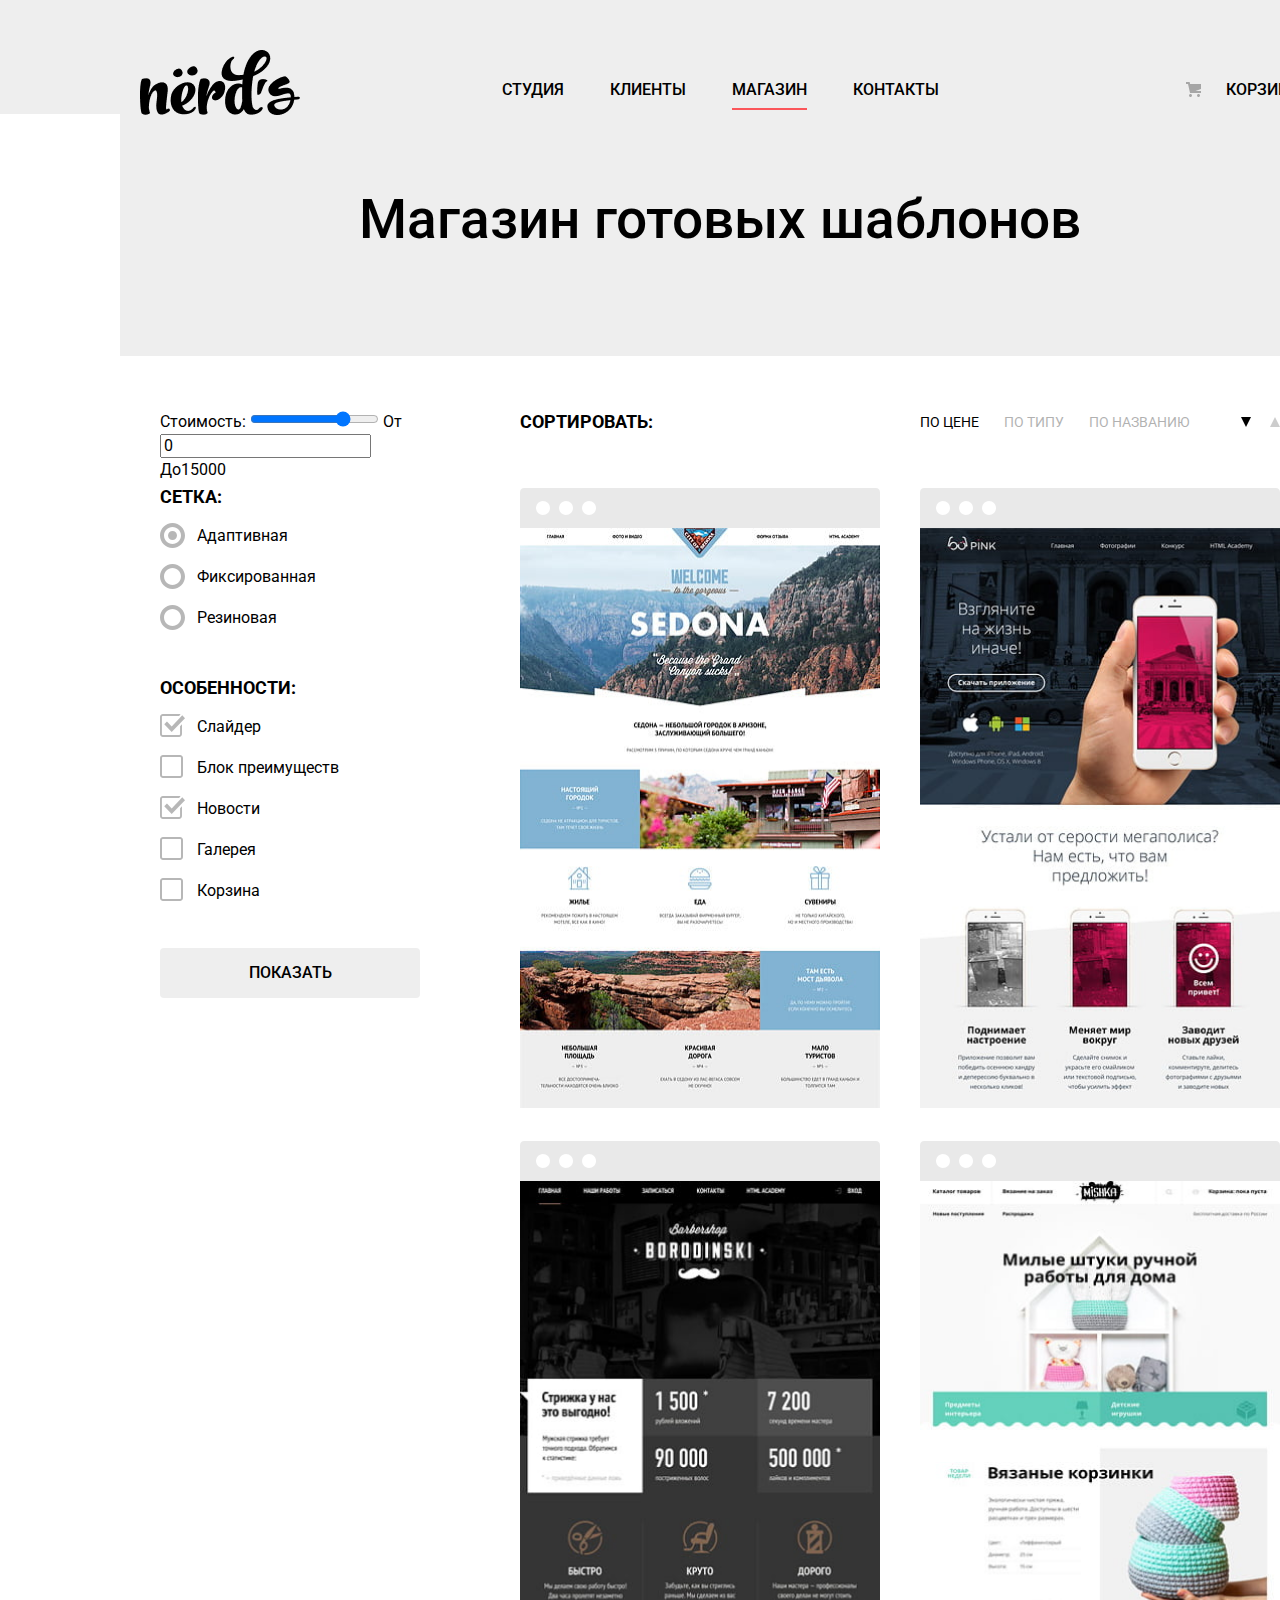
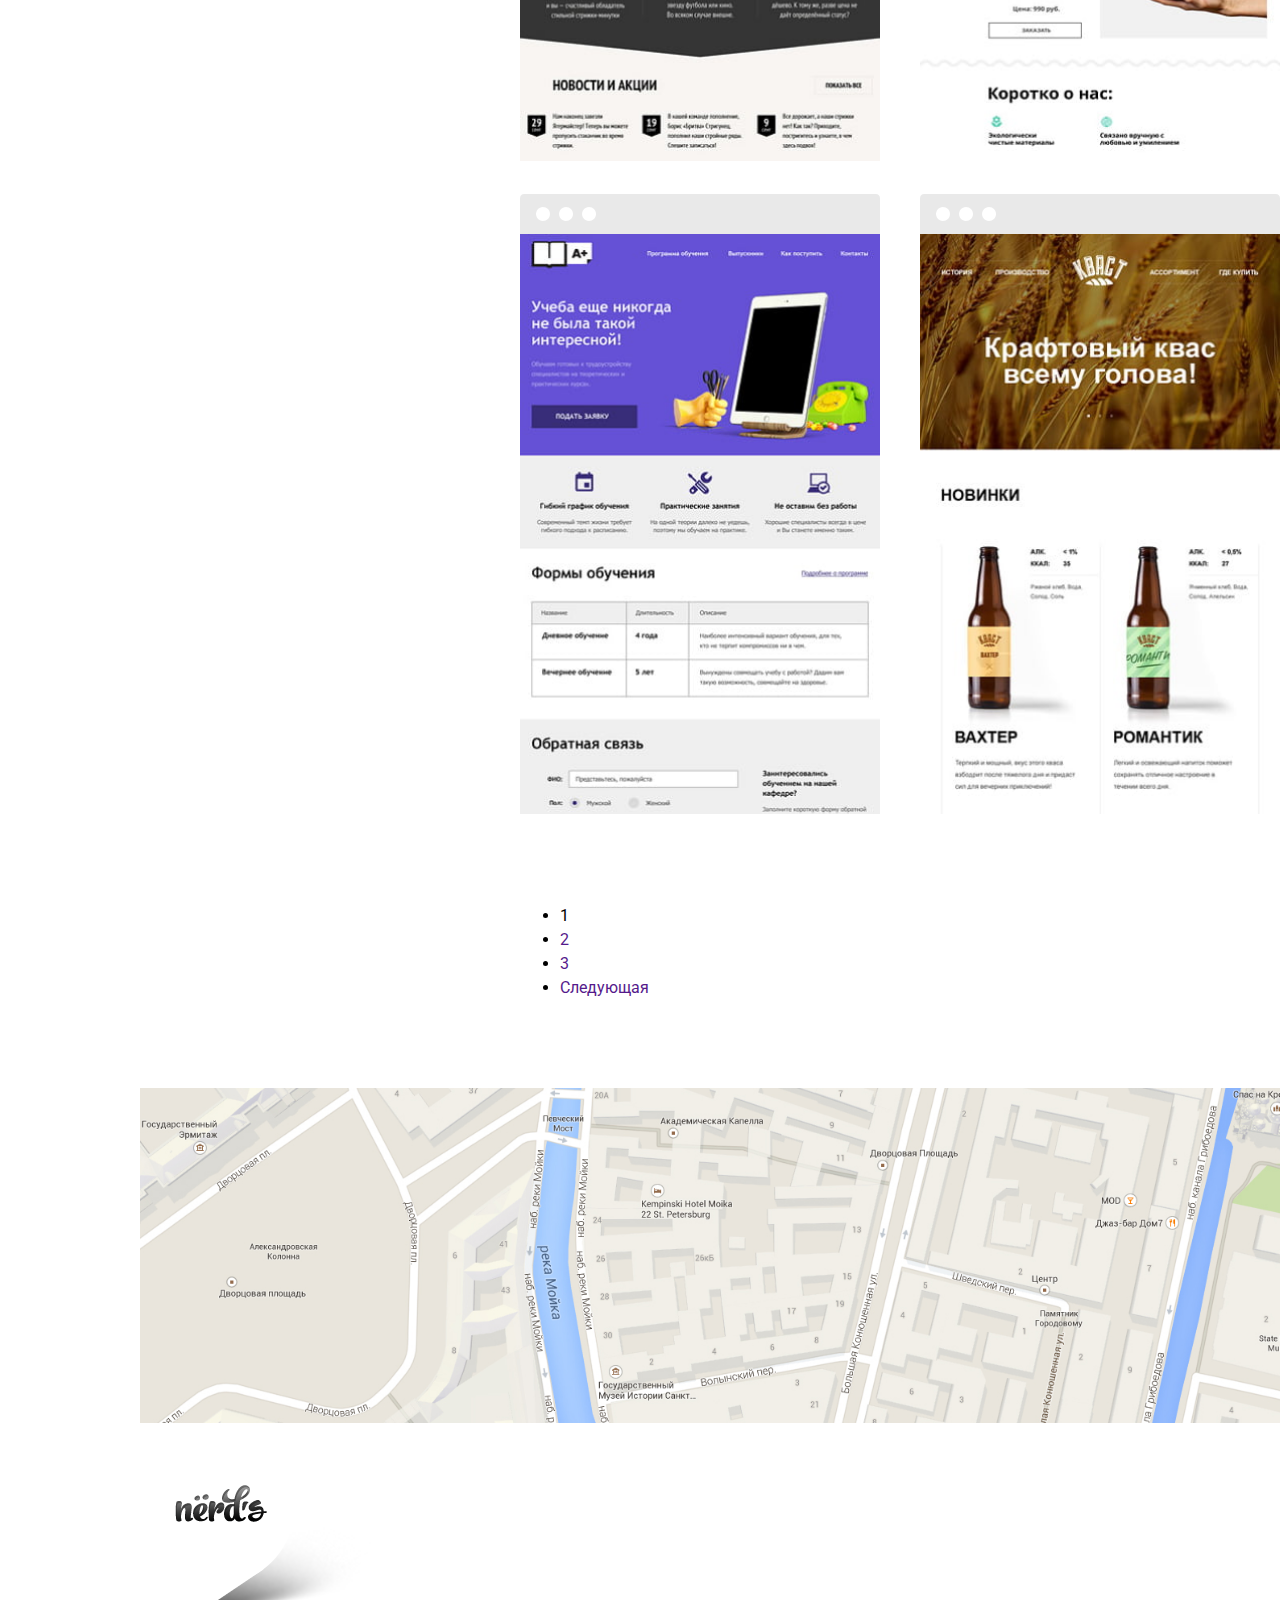
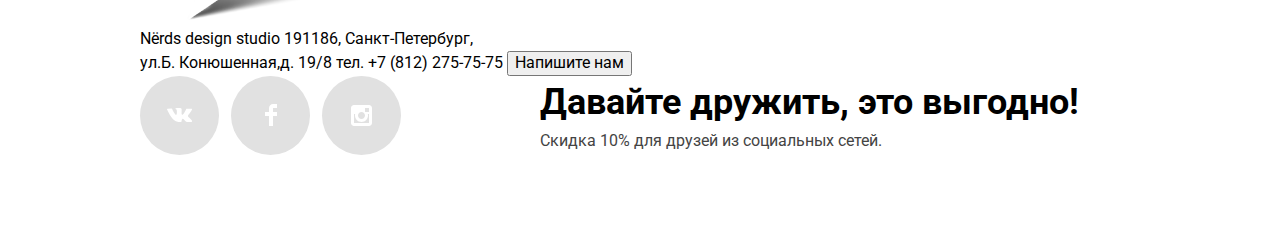
==== commit 94ac3aa0: "Завершаем разметку" ====
--- a/catalog.html
+++ b/catalog.html
@@ -4,8 +4,8 @@
 <head>
     <meta charset="utf-8">
     <title>Дизайн-студия «Nёrds»</title>
+    <link href="css/normalize.css" rel="stylesheet">
     <link href="https://fonts.googleapis.com/css?family=Roboto:400,500,700&amp;subset=cyrillic" rel="stylesheet">
-    <link href="css/normalize.css" rel="stylesheet">
     <link href="css/style.css" rel="stylesheet">
 </head>
 
@@ -27,12 +27,12 @@
                     </ul>
                 </nav>
             </div>
-            <div class="page-title container">
-                <h1>Магазин готовых шаблонов</h1>
-            </div>
         </header>
-
+        <div class="page-title container">
+            <h1>Магазин готовых шаблонов</h1>
+        </div>
         <main class="inner-page container">
+            
             <div class="container">
                 <aside class="filter">
                 <section aria-label="sort">
--- a/css/style.css
+++ b/css/style.css
@@ -1,4 +1,5 @@
 /* Variables */
+
 :root {
  	--basic-black: #000000;
  	--basic-grey: #EEEEEE;
@@ -8,6 +9,8 @@
  	--basic-yellow: #EFC849;
   	--basic-white: #FFFFFF;
 }
+
+/* Variables */
 
 /* Global */
 
@@ -84,7 +87,10 @@
           box-shadow: inset 0 3px 0 rgba(0, 1, 1, 0.1);
 }
 
+/* Global */
+
 /* Header */
+
 .main-header {
   background-color: var(--basic-grey);
 }
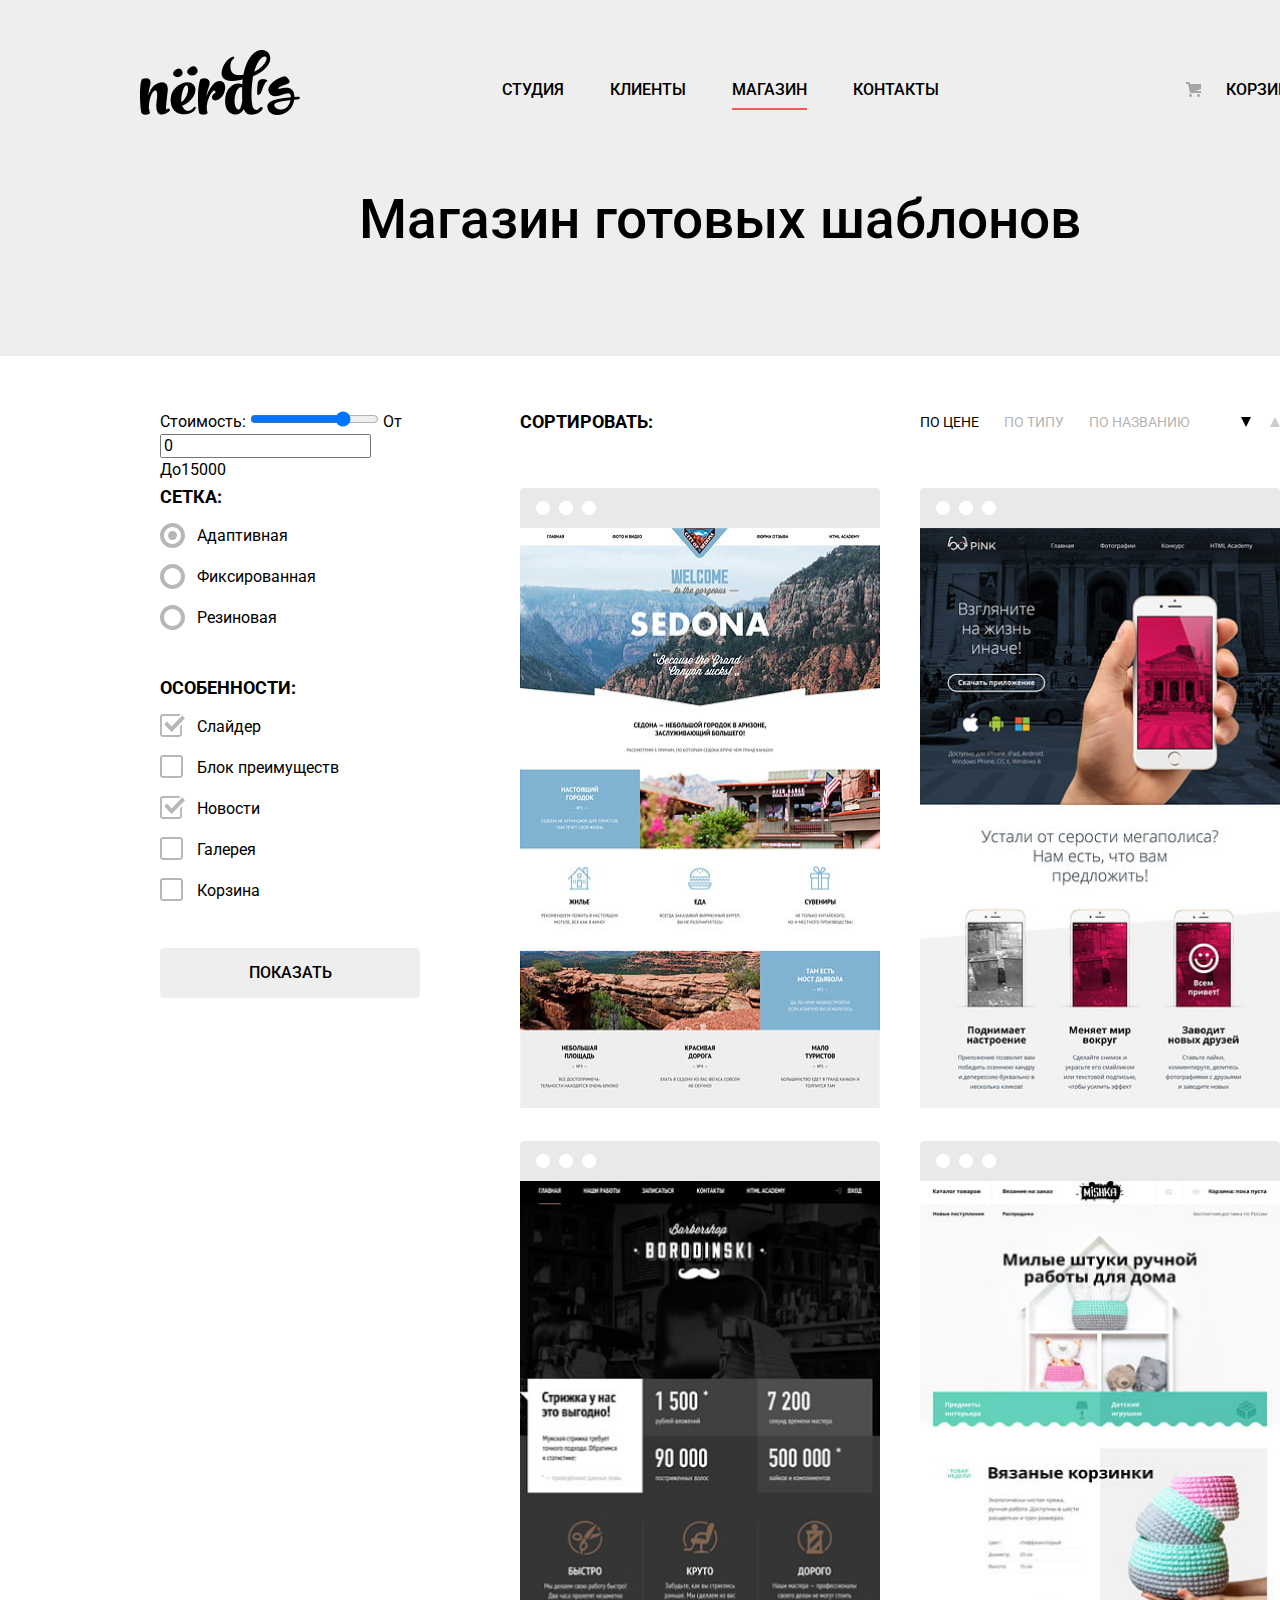
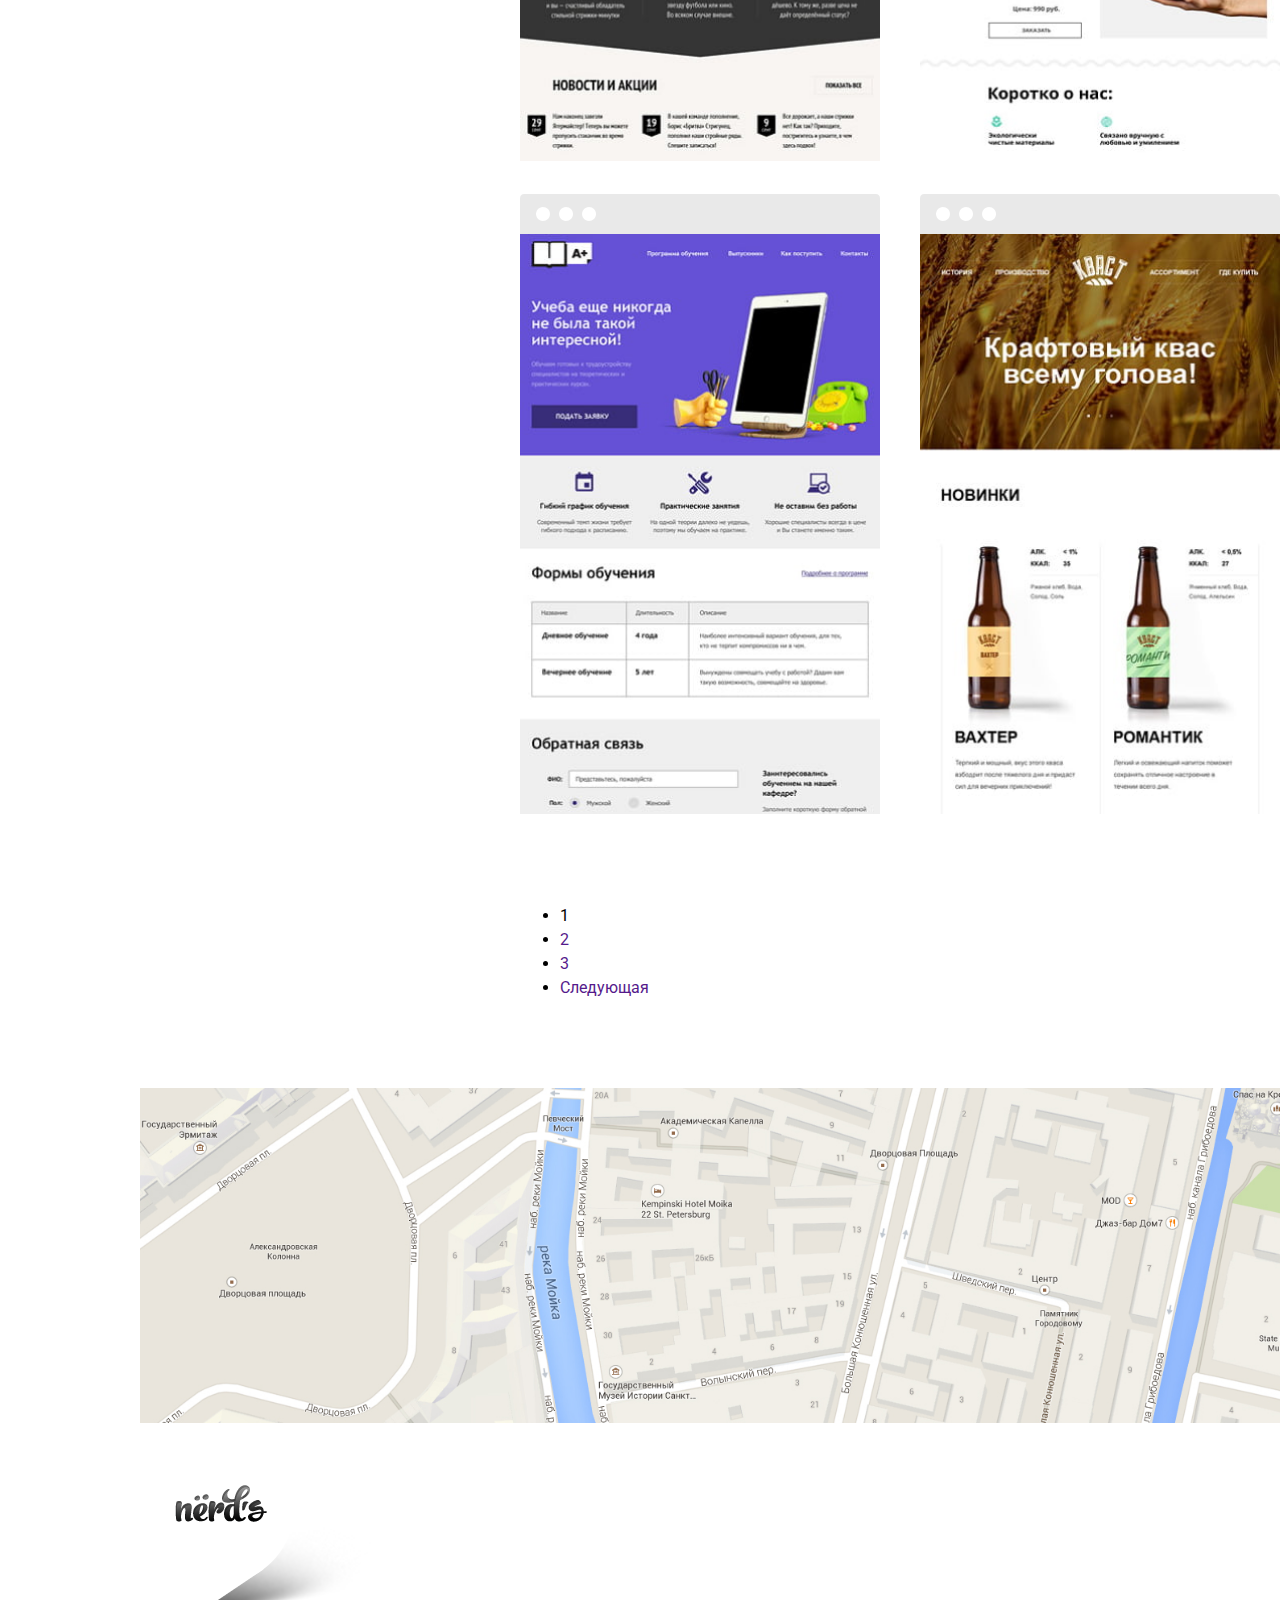
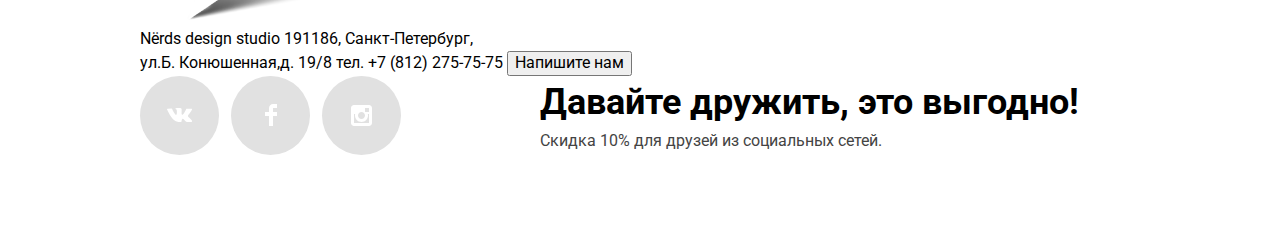
==== commit e49a60db: "Начинаем базовую стилизацию" ====
--- a/catalog.html
+++ b/catalog.html
@@ -28,7 +28,7 @@
                 </nav>
             </div>
         </header>
-        <div class="page-title container">
+        <div class="page-title main-header">
             <h1>Магазин готовых шаблонов</h1>
         </div>
         <main class="inner-page container">
